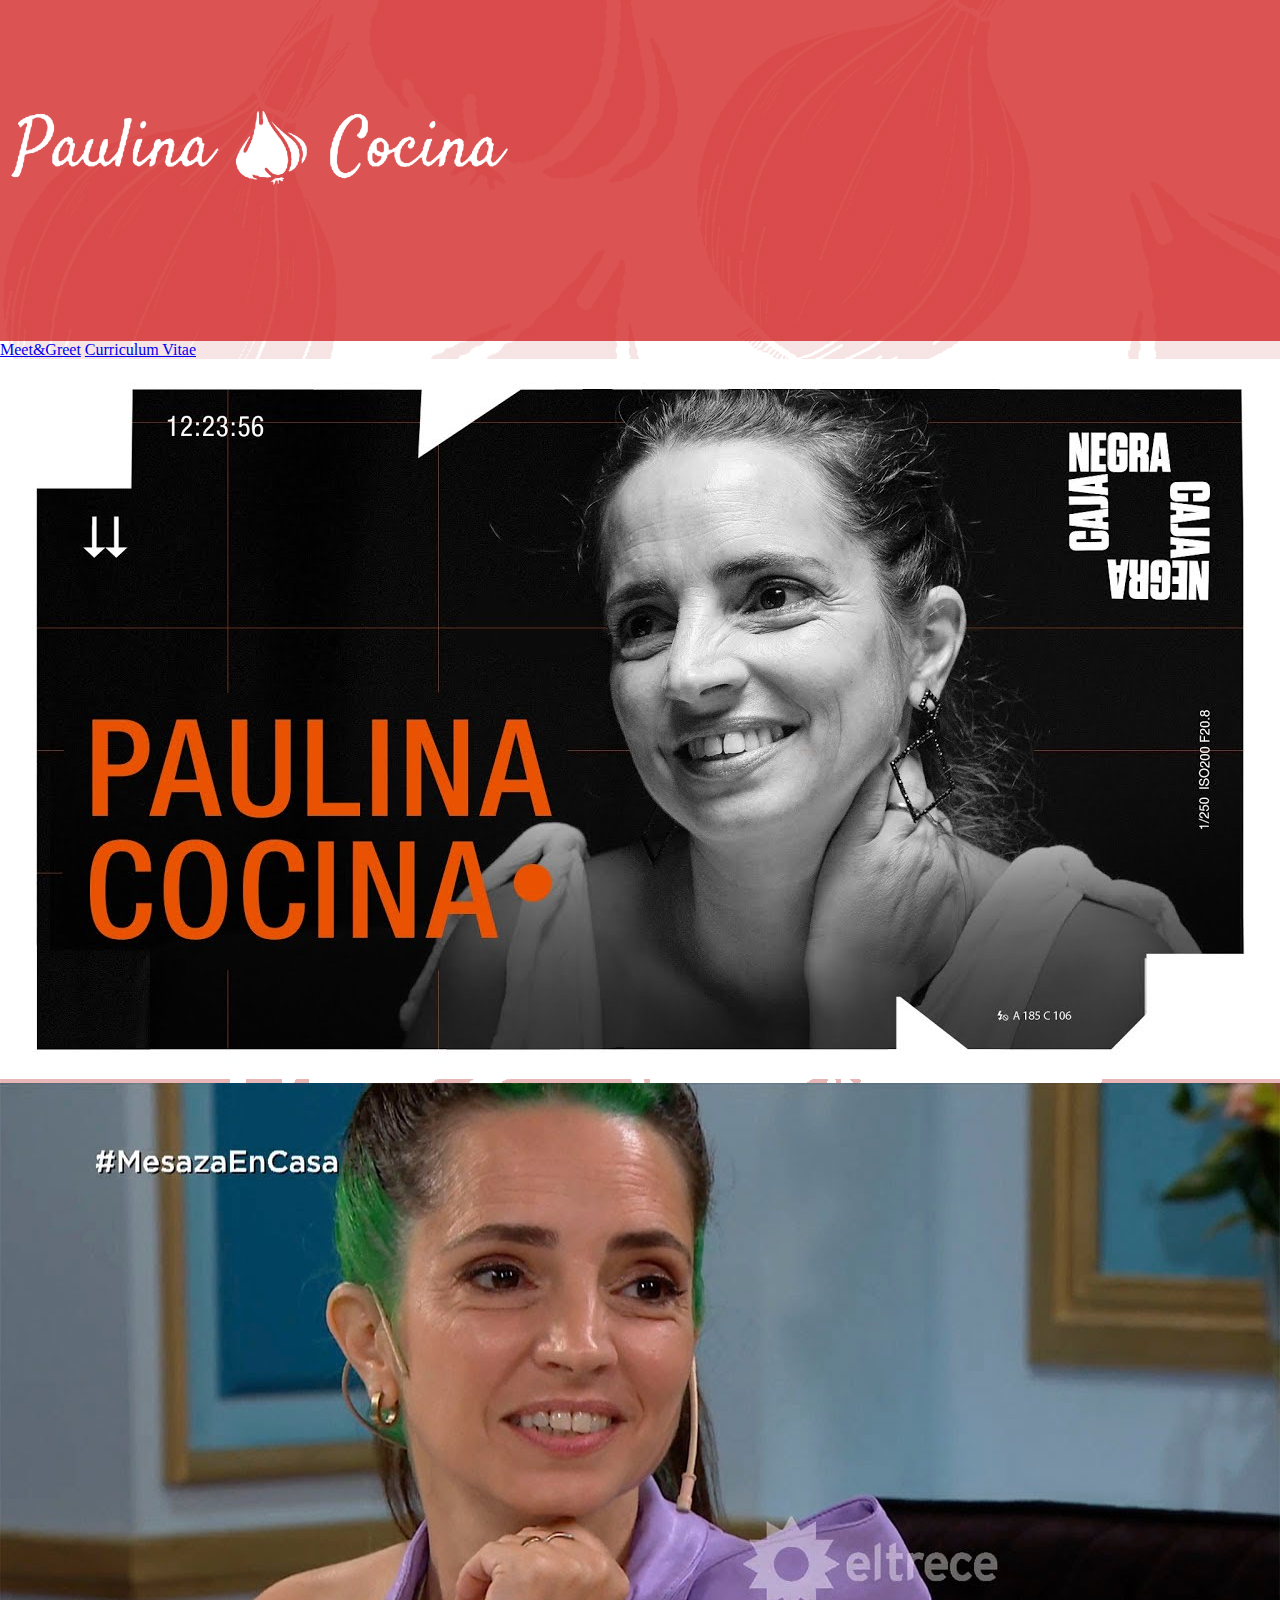
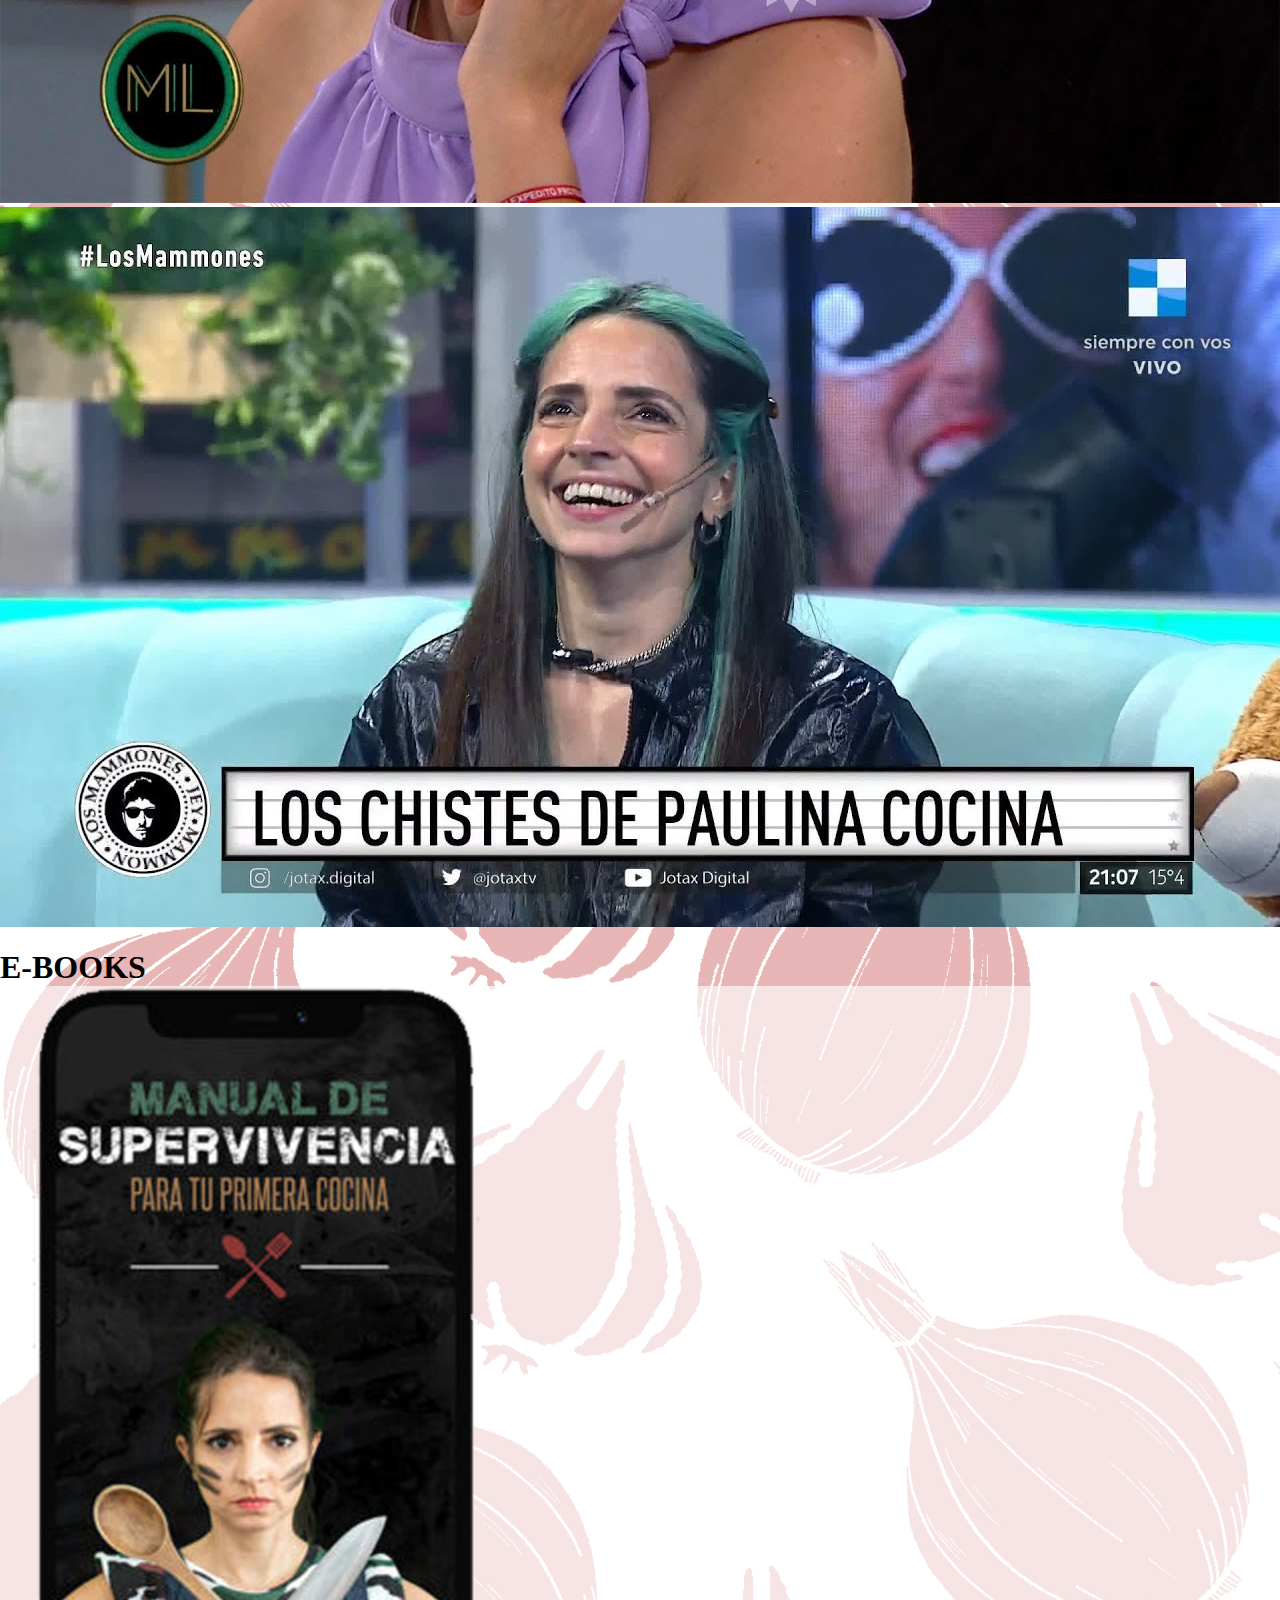
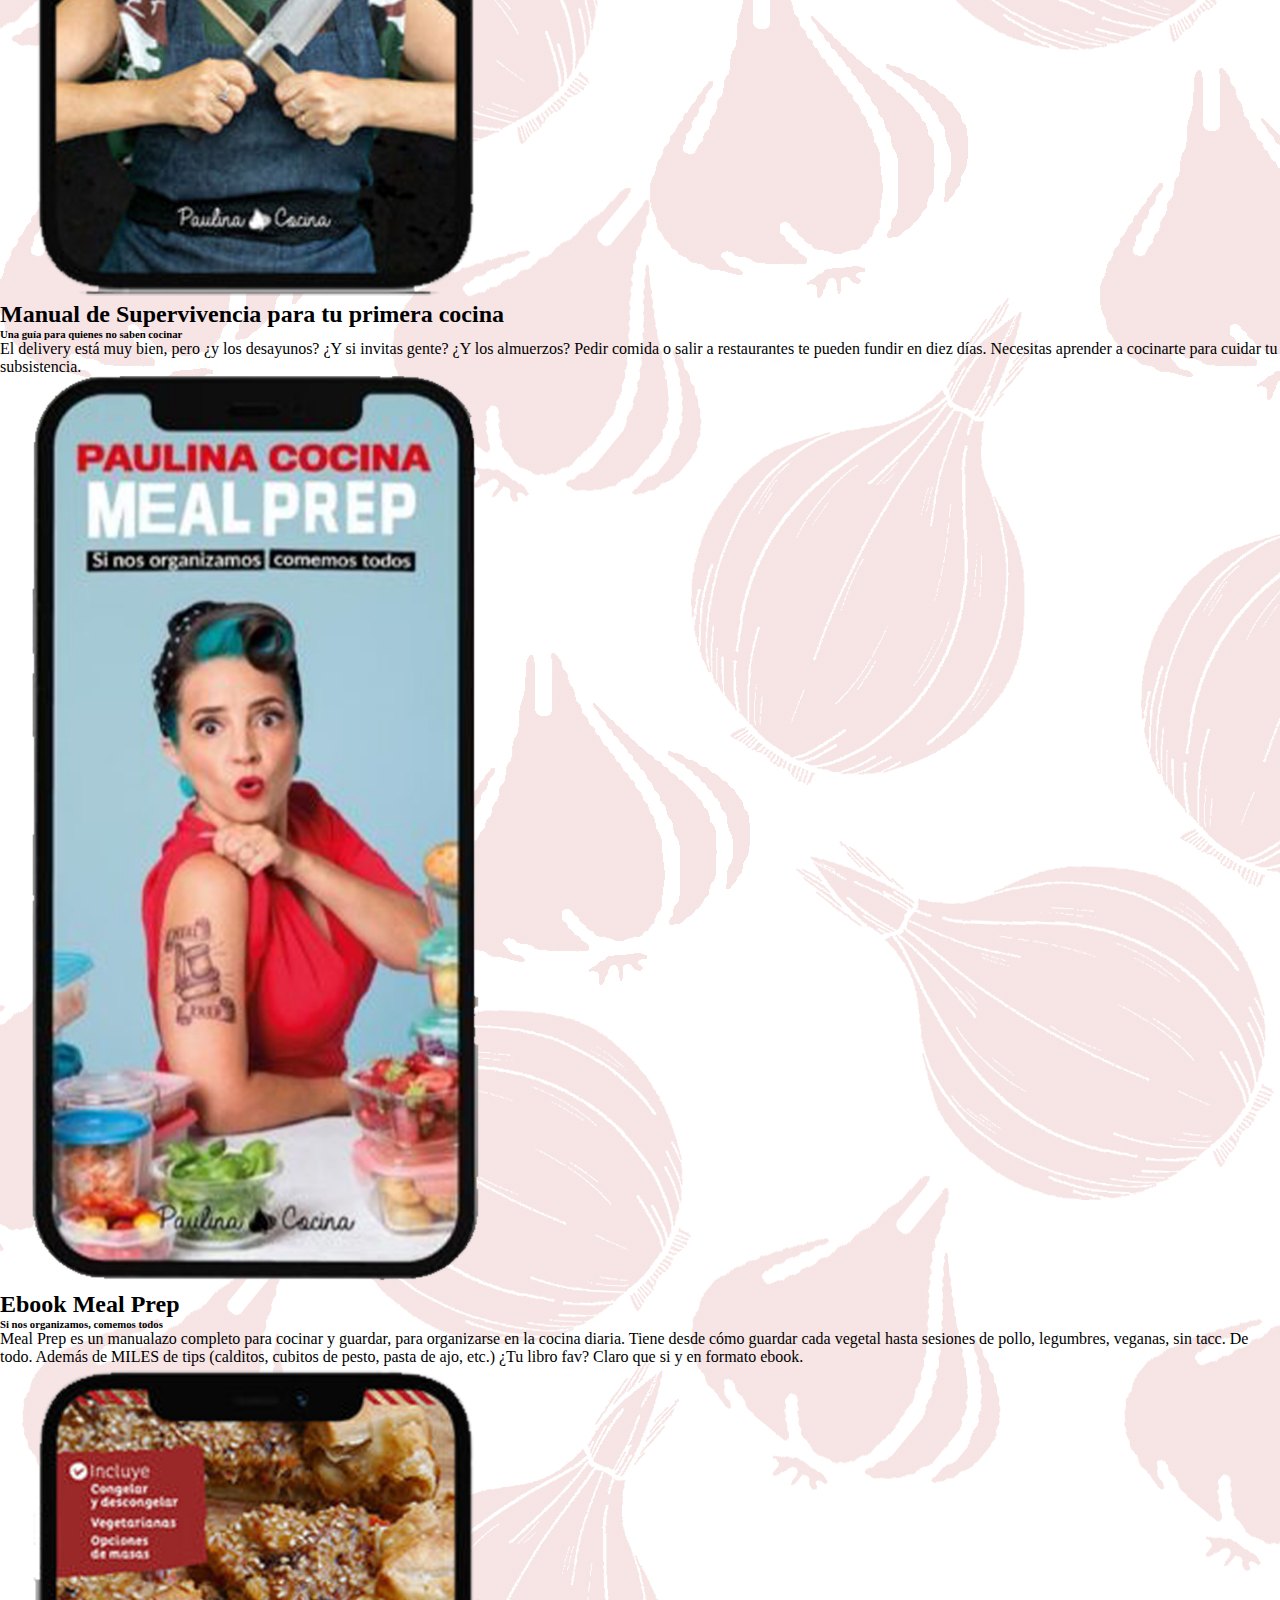
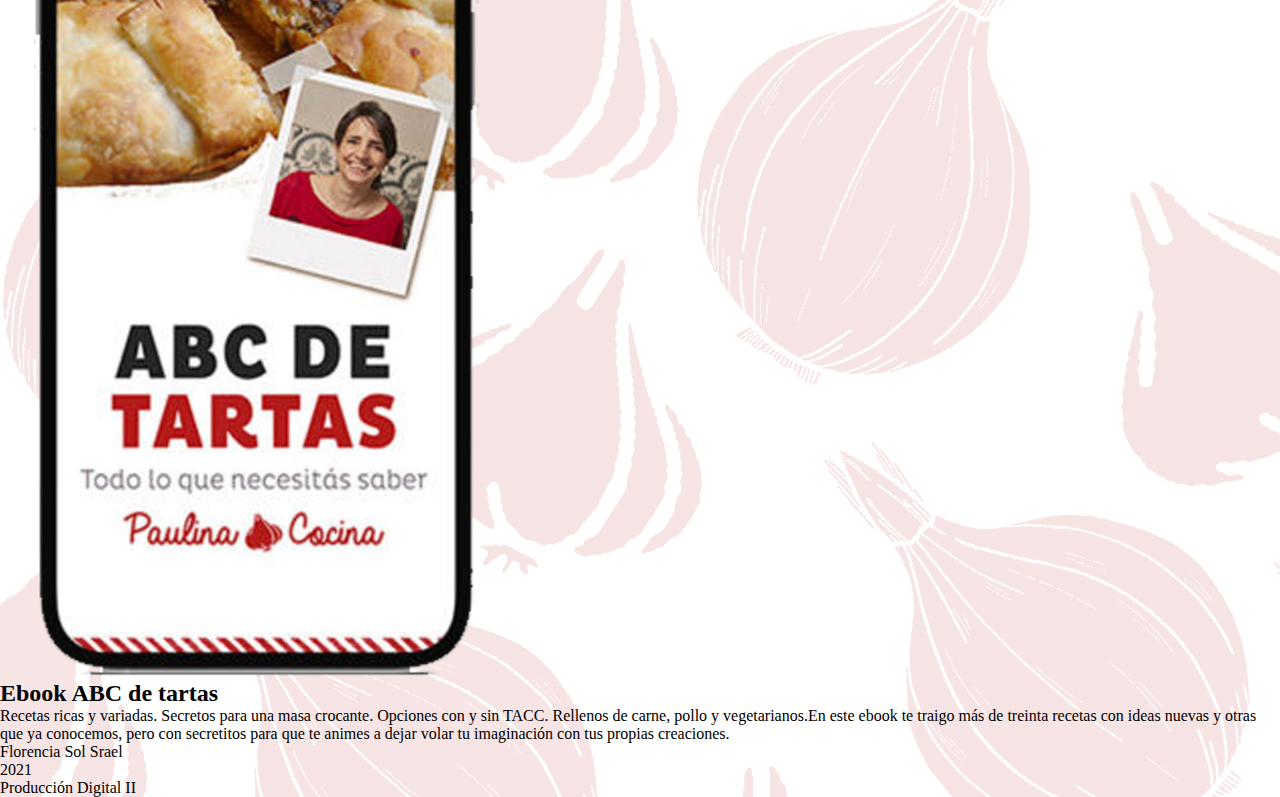
==== index.html @ a5703d45 "Add files via upload" ====
<!DOCTYPE html>
<html lang="en">
<head>
    <meta charset="UTF-8">
    <meta http-equiv="X-UA-Compatible" content="IE=edge">
    <meta name="viewport" content="width=device-width, initial-scale=1.0">
    <link rel="stylesheet" href="style.css">

    <link href="https://cdn.jsdelivr.net/npm/bootstrap@5.1.3/dist/css/bootstrap.min.css" rel="stylesheet" integrity="sha384-1BmE4kWBq78iYhFldvKuhfTAU6auU8tT94WrHftjDbrCEXSU1oBoqyl2QvZ6jIW3" crossorigin="anonymous">

    <title>bootstrap</title>
</head>
<body>
    
    <header class="container-fluid">
        <div class="container">
            <div class="row">
                <div class="col">
                    <div class="imgajo">
                        <img src="LOGO.png" alt="">
                    </div>
                </div>
                <div class="col">
                    <div class="txt">
                        <a href="https://florenciasrael.github.io/MeetAndGreet/index.html"> Meet&Greet</a>
                        <a href="https://florenciasrael.github.io/CVPaulina/">Curriculum Vitae</a>
                    </div>
                </div>
            </div>    
        </div>
    </header>


    <section>
        <div class="carrousell">
            <img src="cajanegra.jpg" alt="">
            <img src="mirtha.jpg" alt="">
            <img src="mamones.jpg" alt="">
            <img src="" alt="">

        </div>
        
        <div class="container-fluid">
                <h1>E-BOOKS</h1>
        </div>


<div class="container">
    <div class="row justify-content-center">

        <div class="col">
            <div class="img">
                <img src="supervivencia.png" alt="">
            </div>
            <div class="txt">
                <h2>Manual de Supervivencia para tu primera cocina</h2>
                <h6>Una guía para quienes no saben cocinar</h6>
                <p>El delivery está muy bien, pero ¿y los desayunos? ¿Y si invitas gente? ¿Y los almuerzos? Pedir comida o salir a restaurantes te pueden fundir en diez días.
                    Necesitas aprender a cocinarte para cuidar tu subsistencia.</p>
            </div>
        </div>

        <div class="col">
            <div class="img">
                <img src="mealprep.png" alt="">
            </div>
            <div class="txt">
                <h2>Ebook Meal Prep</h2>
                <h6>Si nos organizamos, comemos todos</h6>
                <p>Meal Prep es un manualazo completo para cocinar y guardar, para organizarse en la cocina diaria. Tiene desde cómo guardar cada vegetal hasta sesiones de pollo, legumbres, veganas, sin tacc. De todo. Además de MILES de tips (calditos, cubitos de pesto, pasta de ajo, etc.)

                    ¿Tu libro fav? Claro que si y en formato ebook.</p>
            </div>
        </div>

        <div class="col">
            <div class="img">
                <img src="abctartas.png" alt="">
            </div>
            <div class="txt">
                <h2>Ebook ABC de tartas</h2>
                <p>Recetas ricas y variadas. Secretos para una masa crocante. Opciones con y sin TACC. Rellenos de carne, pollo y vegetarianos.En este ebook te traigo más de treinta recetas con ideas nuevas y otras que ya conocemos, pero con secretitos para que te animes a dejar volar tu imaginación con tus propias creaciones.</p>
            </div>
        </div>

    </div>
</div>
        

<div class="barra"></div>
    </section>

<footer class="container">
    <div class="row">
        <p class="col">Florencia Sol Srael</p>
        <p class="col"> 2021 </p>
        <p class="col"> Producción Digital II</p>   
    </div>
</footer>

<script>
    <!-- Código de JavaScript para Slider -->	

        var slideIndex = 1;
        showDivs(slideIndex);

        function plusDivs(n) {
            showDivs(slideIndex += n);
        }

        function showDivs(n) {
            var i;
            // acá define qué elemento entra en el slider
            var x = document.getElementsByClassName("mySlides");
            if (n > x.length) {slideIndex = 1} 
            if (n < 1) {slideIndex = x.length} ;
            for (i = 0; i < x.length; i++) {
                x[i].style.display = "none"; 
            }
            x[slideIndex-1].style.display = "block"; 
        }

        carousel();

        function carousel() {
            var i;
            var x = document.getElementsByClassName("mySlides");
            for (i = 0; i < x.length; i++) {
              x[i].style.display = "none"; 
            }
            slideIndex++;
            if (slideIndex > x.length) {slideIndex = 1} 
            x[slideIndex-1].style.display = "block"; 
            setTimeout(carousel, 2500); // Cambia la imagen cada 2,5 segundos
        }
        </script>	
        <!-- Fin de Código de JavaScript para Slider -->

<script>		
        function myFunction() {
        var x = document.getElementById("barranav");
        if (x.className === " ") {
            x.className += "responsive";
        } else {
         x.className = " ";
        }
    }
</script>
    <script src="js/lightbox-plus-jquery.min.js"></script>

 <!-- Código de JavaScript para Bootstrap -->	
   <script src="https://cdn.jsdelivr.net/npm/bootstrap@5.1.3/dist/js/bootstrap.bundle.min.js" integrity="sha384-ka7Sk0Gln4gmtz2MlQnikT1wXgYsOg+OMhuP+IlRH9sENBO0LRn5q+8nbTov4+1p" crossorigin="anonymous"></script>
</body>
</html>
---- style.css ----
* {
    margin: 0;
    padding: 0;
}

body {
    background-image: url(bordes.jpg)}

header .imgajo {
    width: 100%;
    background-color: rgba(204, 14, 14, 0.712);
    display: flex;
    flex-flow: wrap;

}

.container .row .col{
    background-color: rgba(255, 255, 255, 0.637);
}
.container .row .col img{
    width: 40%;
}
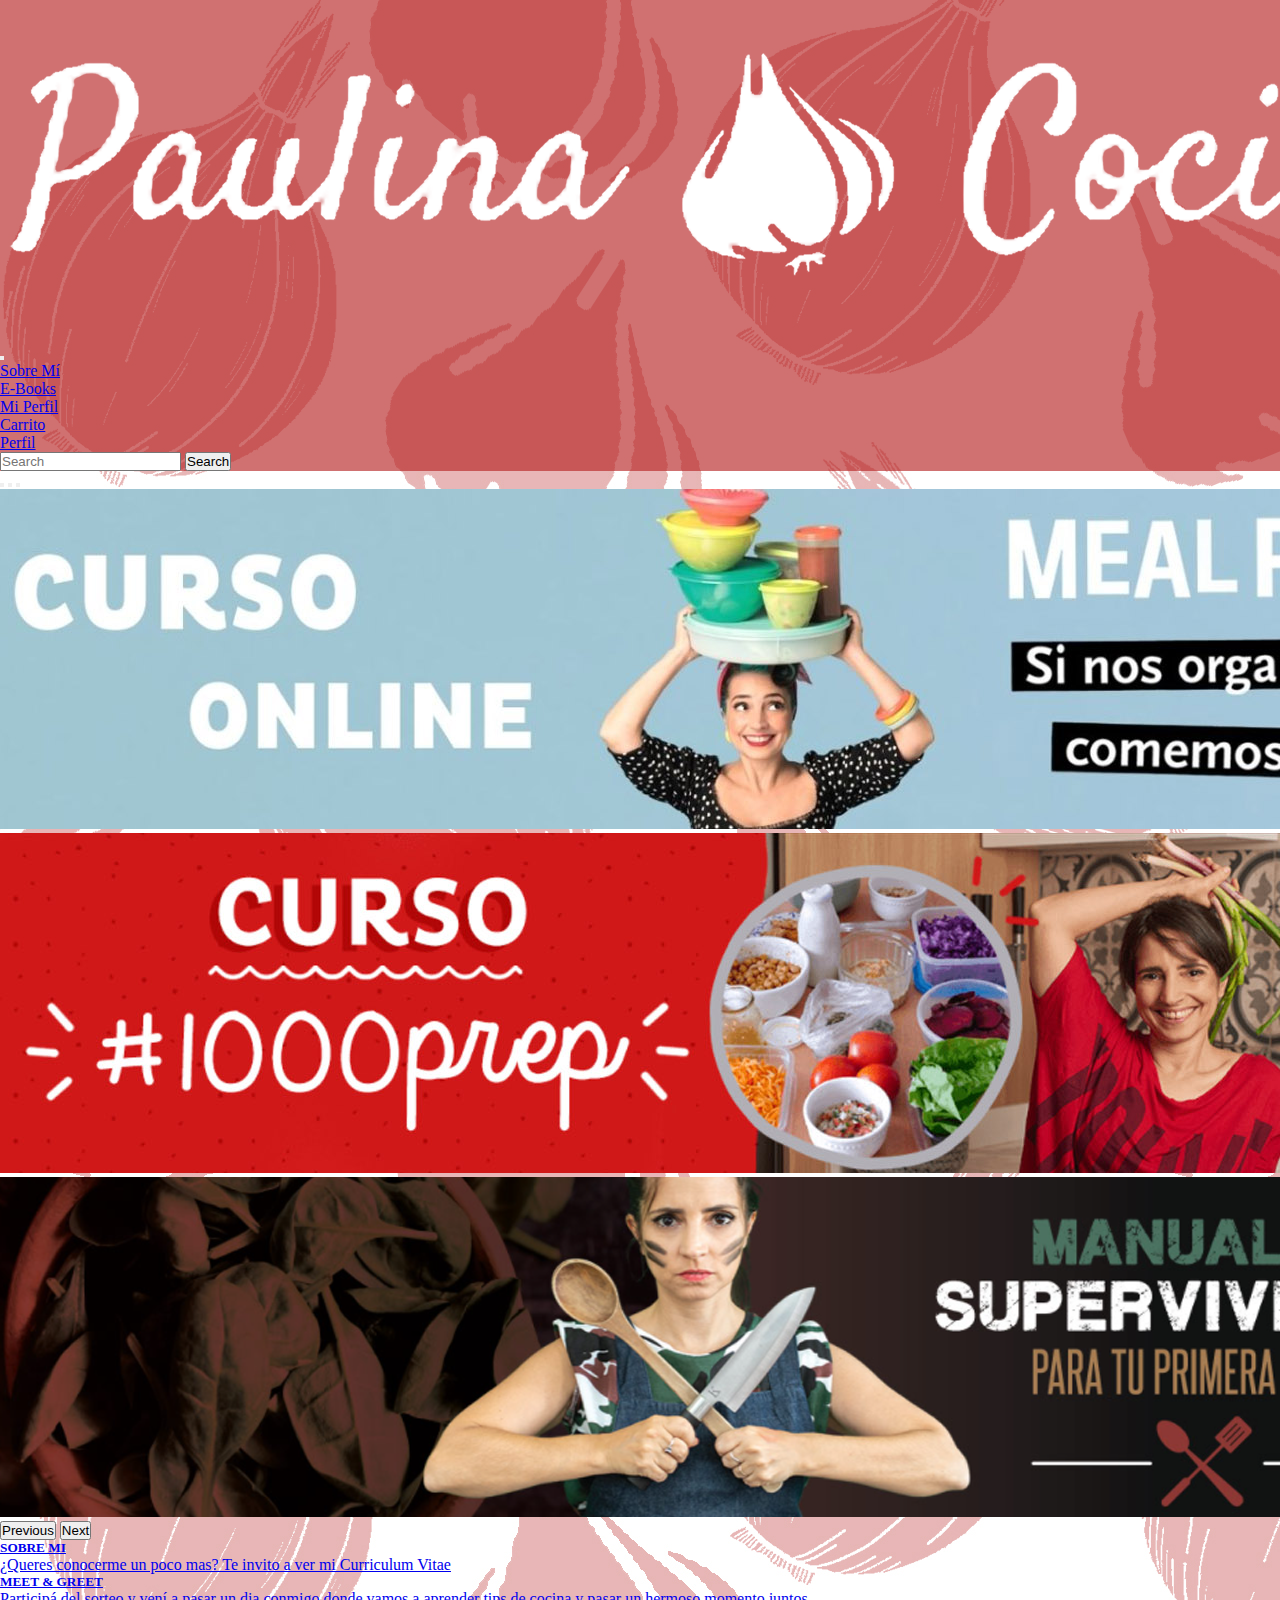
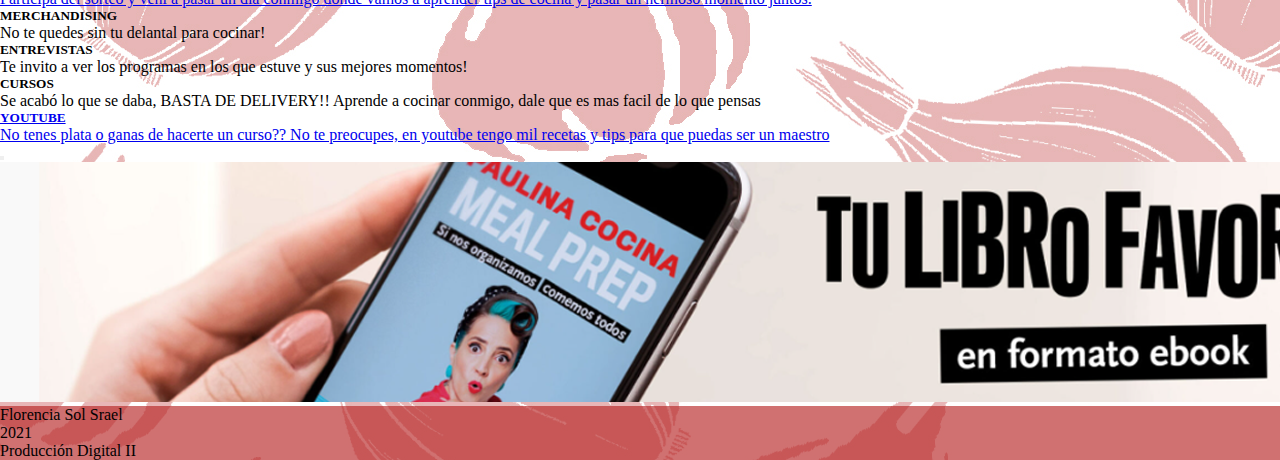
==== commit 3e62f62a: "Add files via upload" ====
--- a/index.html
+++ b/index.html
@@ -12,143 +12,180 @@
 </head>
 <body>
     
-    <header class="container-fluid">
+    <header class=" header container-fluid">
         <div class="container">
             <div class="row">
                 <div class="col">
-                    <div class="imgajo">
-                        <img src="LOGO.png" alt="">
-                    </div>
+                    <nav class="navbar navbar-expand-lg navbar-light ">
+                        <div class="container-fluid">
+                          <a class="navbar-brand" href="#"><img src="LOGO.png" alt=""></a>
+                          <!-- botton hamburger -->
+                          <button class="navbar-toggler" type="button" data-bs-toggle="collapse" data-bs-target="#navbarSupportedContent" aria-controls="navbarSupportedContent" aria-expanded="false" aria-label="Toggle navigation">
+                            <span class="navbar-toggler-icon"></span>
+                          </button>
+
+                          <!-- MENÚ, cambio las palabras y pongo las mias de mis secciones  -->
+                          <div class="collapse navbar-collapse " id="navbarSupportedContent">
+                            <ul class="navbar-nav me-auto mb-2 mb-lg-0 navbar-right">
+                              <li class="nav-item">
+                               <a href="index.html#SobreMi"> <a class="nav-link active" aria-current="page" href="#">Sobre Mí</a></a>
+                              </li>
+                              <li class="nav-item">
+                                <a class="nav-link" href="#">E-Books</a>
+                              </li>
+                              <li class="nav-item dropdown">
+                                <a class="nav-link dropdown-toggle" href="#" id="navbarDropdown" role="button" data-bs-toggle="dropdown" aria-expanded="false">
+                                  Mi Perfil
+                                </a>
+                                <ul class="dropdown-menu" aria-labelledby="navbarDropdown">
+                                  <li><a class="dropdown-item" href="#">Carrito</a></li>
+                                  <li><a class="dropdown-item" href="#">Perfil</a></li>
+                                </ul>
+                              </li>
+                              
+                            </ul>
+                            </div>
+                    
+                            <form class="d-flex">
+                              <input class="form-control me-2" type="search" placeholder="Search" aria-label="Search">
+                              <button class="btn btn-outline-success" type="submit">Search</button>
+                            </form>
+                          </div>
+                        </div>
+                      </nav>
                 </div>
-                <div class="col">
-                    <div class="txt">
-                        <a href="https://florenciasrael.github.io/MeetAndGreet/index.html"> Meet&Greet</a>
-                        <a href="https://florenciasrael.github.io/CVPaulina/">Curriculum Vitae</a>
-                    </div>
-                </div>
+                
             </div>    
         </div>
     </header>
 
 
     <section>
-        <div class="carrousell">
-            <img src="cajanegra.jpg" alt="">
-            <img src="mirtha.jpg" alt="">
-            <img src="mamones.jpg" alt="">
-            <img src="" alt="">
+        <div class="slider container-fluid">
 
+                <div id="carouselExampleIndicators" class="carousel slide" data-bs-ride="carousel">
+                    <!--indicadores tiene q haber concordancia, no puedo tener 4 items y 2 indicadores. con el data-bs-slide-to le indico q foto sigue despues de esa img-->
+                    <div class="carousel-indicators">
+                      <button type="button" data-bs-target="#carouselExampleIndicators" data-bs-slide-to="0" class="active" aria-current="true" aria-label="Slide 1"></button>
+                      <button type="button" data-bs-target="#carouselExampleIndicators" data-bs-slide-to="1" aria-label="Slide 2"></button>
+                      <button type="button" data-bs-target="#carouselExampleIndicators" data-bs-slide-to="2" aria-label="Slide 3"></button>
+                    </div>
+                    <!--contenido del slider img, si elijo el slider con texto abajo de la img tengo el espaciode los textos-->
+                    <div class="carousel-inner">
+
+                      <div class="carousel-item active">
+                        <a href="https://almacen.paulinacocina.net/producto/curso-1000prep-el-arte-de-cocinar-y-guardar/?v=5b61a1b298a0"><img src="slider1.jpg" class="d-block w-100" alt="..."></a>
+                      </div>
+                      <div class="carousel-item">
+                        <a href="https://almacen.paulinacocina.net/producto/curso-1000prep-el-arte-de-cocinar-y-guardar/?v=5b61a1b298a0"><img src="slider2.jpg" class="d-block w-100" alt="..."></a>
+                      </div>
+                      <div class="carousel-item">
+                        <a href="https://almacen.paulinacocina.net/producto/ebook-manual-de-supervivencia/"><img src="slider3.png" class="d-block w-100" alt="..."></a>
+                      </div>
+                    </div>
+                    <!-- CONTROLES < y > -->
+                    <button class="carousel-control-prev" type="button" data-bs-target="#carouselExampleIndicators" data-bs-slide="prev">
+                      <span class="carousel-control-prev-icon" aria-hidden="true"></span>
+                      <span class="visually-hidden">Previous</span>
+                    </button>
+                    <button class="carousel-control-next" type="button" data-bs-target="#carouselExampleIndicators" data-bs-slide="next">
+                      <span class="carousel-control-next-icon" aria-hidden="true"></span>
+                      <span class="visually-hidden">Next</span>
+                    </button>
+                  </div>
+            </div>
         </div>
         
-        <div class="container-fluid">
-                <h1>E-BOOKS</h1>
+        <div class=" sections container-fluid" id="SobreMi">
+          <div class="row row-cols-1 row-cols-md-3 g-4">
+            <div class="col">
+              <a href="https://florenciasrael.github.io/CVPaulina/">
+                <div class="card h-100">
+                <div class="card-body">
+                  <h5 class="card-title">SOBRE MI</h5>
+                  <p class="card-text">¿Queres conocerme un poco mas? Te invito a ver mi Curriculum Vitae</p>
+                </div>
+              </div></a>
+            </div>
+            <div class="col">
+              <a href="https://florenciasrael.github.io/MeetAndGreet/index.html"><div class="card h-100">
+                <div class="card-body">
+                  <h5 class="card-title">MEET & GREET</h5>
+                  <p class="card-text">Participá del sorteo y vení a pasar un dia conmigo donde vamos a aprender tips de cocina y pasar un hermoso momento juntos.</p>
+                </div>
+              </div>
+            </div></a>
+            <div class="col">
+              <div class="card h-100">
+                <div class="card-body">
+                  <h5 class="card-title">MERCHANDISING</h5>
+                  <p class="card-text">No te quedes sin tu delantal para cocinar!</p>
+                </div>
+              </div>
+            </div>
+            <div class="col">
+              <div class="card h-100">
+                <div class="card-body">
+                  <h5 class="card-title">ENTREVISTAS</h5>
+                  <p class="card-text">Te invito a ver los programas en los que estuve y sus mejores momentos!</p>
+                </div>
+              </div>
+            </div>
+            <div class="col">
+              <div class="card h-100">
+                <div class="card-body">
+                  <h5 class="card-title">CURSOS</h5>
+                  <p class="card-text"> Se acabó lo que se daba, BASTA DE DELIVERY!! Aprende a cocinar conmigo, dale que es mas facil de lo que pensas</p>
+                </div>
+              </div>
+            </div>
+            <div class="col">
+              <a href="https://www.youtube.com/c/PaulinaCocinaNetBlog"><div class="card h-100">
+                <div class="card-body">
+                  <h5 class="card-title">YOUTUBE</h5>
+                  <p class="card-text">No tenes plata o ganas de hacerte un curso?? No te preocupes, en youtube tengo mil recetas y tips para que puedas ser un maestro</p>
+                </div>
+              </div>
+            </div></a>
+          </div>   
+        </div>
+
+        <div class="ebook container">
+
+            <div id="carouselExampleIndicators" class="carousel slide" data-bs-ride="carousel">
+                <!--indicadores tiene q haber concordancia, no puedo tener 4 items y 2 indicadores. con el data-bs-slide-to le indico q foto sigue despues de esa img-->
+                <div class="carousel-indicators">
+                  <button type="button" data-bs-target="#carouselExampleIndicators" data-bs-slide-to="0" class="active" aria-current="true" aria-label="Slide 1"></button>
+                  
+                </div>
+                <!--contenido del slider img, si elijo el slider con texto abajo de la img tengo el espaciode los textos-->
+                <div class="carousel-inner">
+
+                  <div class="carousel-item active">
+                    <a href=""><img src="ebookk.png" class="d-block w-100" alt="..."></a>
+                  </div>
+                
+                </div>
+            </div>
+
+    </div>
         </div>
 
 
-<div class="container">
-    <div class="row justify-content-center">
 
-        <div class="col">
-            <div class="img">
-                <img src="supervivencia.png" alt="">
-            </div>
-            <div class="txt">
-                <h2>Manual de Supervivencia para tu primera cocina</h2>
-                <h6>Una guía para quienes no saben cocinar</h6>
-                <p>El delivery está muy bien, pero ¿y los desayunos? ¿Y si invitas gente? ¿Y los almuerzos? Pedir comida o salir a restaurantes te pueden fundir en diez días.
-                    Necesitas aprender a cocinarte para cuidar tu subsistencia.</p>
-            </div>
-        </div>
-
-        <div class="col">
-            <div class="img">
-                <img src="mealprep.png" alt="">
-            </div>
-            <div class="txt">
-                <h2>Ebook Meal Prep</h2>
-                <h6>Si nos organizamos, comemos todos</h6>
-                <p>Meal Prep es un manualazo completo para cocinar y guardar, para organizarse en la cocina diaria. Tiene desde cómo guardar cada vegetal hasta sesiones de pollo, legumbres, veganas, sin tacc. De todo. Además de MILES de tips (calditos, cubitos de pesto, pasta de ajo, etc.)
-
-                    ¿Tu libro fav? Claro que si y en formato ebook.</p>
-            </div>
-        </div>
-
-        <div class="col">
-            <div class="img">
-                <img src="abctartas.png" alt="">
-            </div>
-            <div class="txt">
-                <h2>Ebook ABC de tartas</h2>
-                <p>Recetas ricas y variadas. Secretos para una masa crocante. Opciones con y sin TACC. Rellenos de carne, pollo y vegetarianos.En este ebook te traigo más de treinta recetas con ideas nuevas y otras que ya conocemos, pero con secretitos para que te animes a dejar volar tu imaginación con tus propias creaciones.</p>
-            </div>
-        </div>
-
-    </div>
-</div>
-        
-
-<div class="barra"></div>
     </section>
 
-<footer class="container">
+<footer class="container-fluid">
+  <div class="footer container">
     <div class="row">
         <p class="col">Florencia Sol Srael</p>
         <p class="col"> 2021 </p>
         <p class="col"> Producción Digital II</p>   
     </div>
+  </div>
 </footer>
 
-<script>
-    <!-- Código de JavaScript para Slider -->	
-
-        var slideIndex = 1;
-        showDivs(slideIndex);
-
-        function plusDivs(n) {
-            showDivs(slideIndex += n);
-        }
-
-        function showDivs(n) {
-            var i;
-            // acá define qué elemento entra en el slider
-            var x = document.getElementsByClassName("mySlides");
-            if (n > x.length) {slideIndex = 1} 
-            if (n < 1) {slideIndex = x.length} ;
-            for (i = 0; i < x.length; i++) {
-                x[i].style.display = "none"; 
-            }
-            x[slideIndex-1].style.display = "block"; 
-        }
-
-        carousel();
-
-        function carousel() {
-            var i;
-            var x = document.getElementsByClassName("mySlides");
-            for (i = 0; i < x.length; i++) {
-              x[i].style.display = "none"; 
-            }
-            slideIndex++;
-            if (slideIndex > x.length) {slideIndex = 1} 
-            x[slideIndex-1].style.display = "block"; 
-            setTimeout(carousel, 2500); // Cambia la imagen cada 2,5 segundos
-        }
-        </script>	
-        <!-- Fin de Código de JavaScript para Slider -->
-
-<script>		
-        function myFunction() {
-        var x = document.getElementById("barranav");
-        if (x.className === " ") {
-            x.className += "responsive";
-        } else {
-         x.className = " ";
-        }
-    }
-</script>
-    <script src="js/lightbox-plus-jquery.min.js"></script>
-
- <!-- Código de JavaScript para Bootstrap -->	
+<!-- Código de JavaScript para Bootstrap -->	
    <script src="https://cdn.jsdelivr.net/npm/bootstrap@5.1.3/dist/js/bootstrap.bundle.min.js" integrity="sha384-ka7Sk0Gln4gmtz2MlQnikT1wXgYsOg+OMhuP+IlRH9sENBO0LRn5q+8nbTov4+1p" crossorigin="anonymous"></script>
 </body>
 </html>--- a/style.css
+++ b/style.css
@@ -4,20 +4,22 @@
 }
 
 body {
-    background-image: url(bordes.jpg)}
-
-header .imgajo {
+    background-image: url(bordes.jpg)
+}
+header {
+    background-color: rgba(182, 34, 34, 0.644);
     width: 100%;
-    background-color: rgba(204, 14, 14, 0.712);
-    display: flex;
-    flex-flow: wrap;
-
 }
 
-.container .row .col{
+
+.container .row .col-4{
     background-color: rgba(255, 255, 255, 0.637);
 }
-.container .row .col img{
+
+.container .row .col-4 .img-fluid {
     width: 40%;
 }
 
+footer {
+    background-color: rgba(182, 34, 34, 0.644);
+}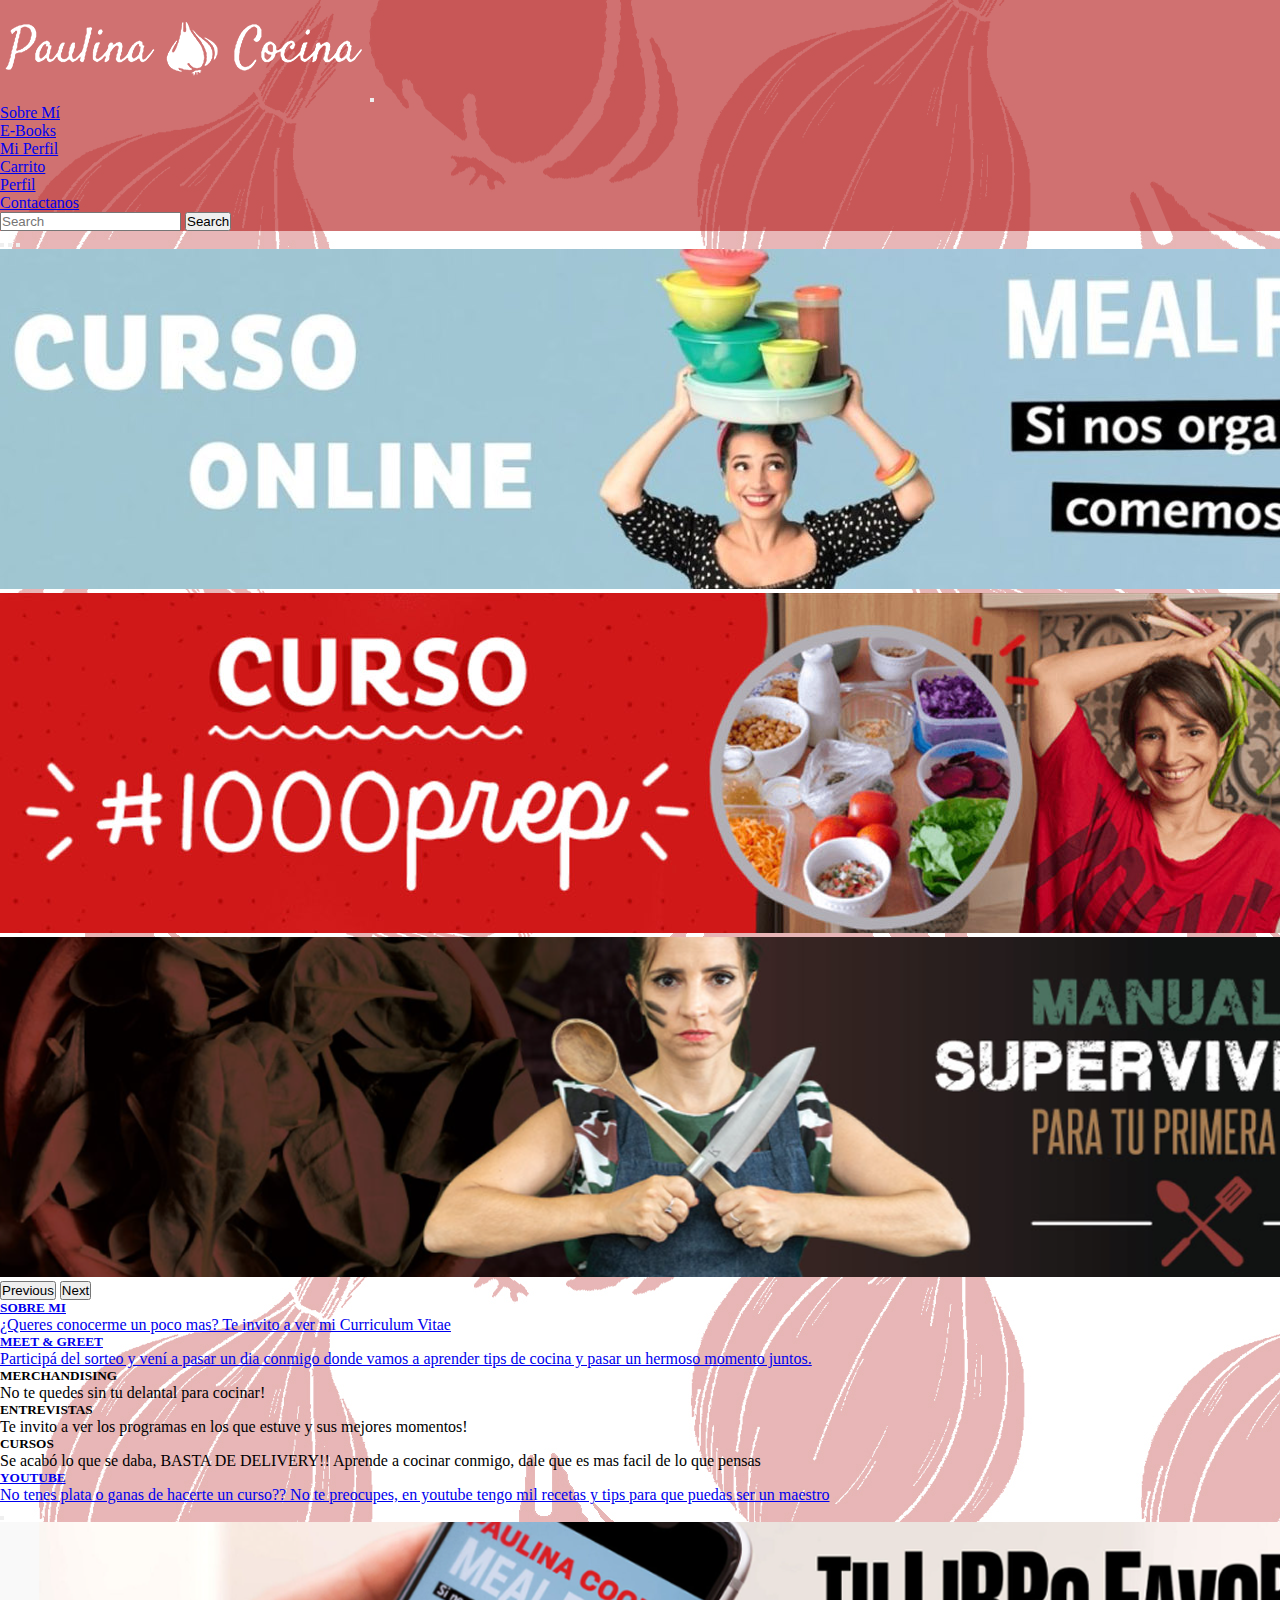
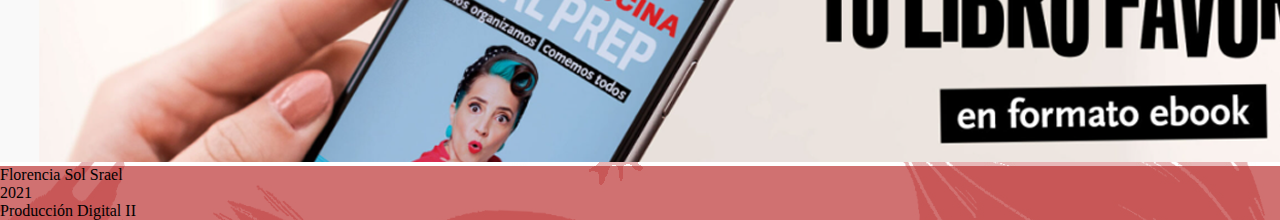
==== commit dd01ee06: "Add files via upload" ====
--- a/index.html
+++ b/index.html
@@ -41,6 +41,9 @@
                                   <li><a class="dropdown-item" href="#">Carrito</a></li>
                                   <li><a class="dropdown-item" href="#">Perfil</a></li>
                                 </ul>
+                                <li class="nav-item">
+                                  <a class="nav-link" href="#">Contactanos</a>
+                                </li>
                               </li>
                               
                             </ul>
@@ -97,6 +100,7 @@
         </div>
         
         <div class=" sections container-fluid" id="SobreMi">
+          <div class="container">
           <div class="row row-cols-1 row-cols-md-3 g-4">
             <div class="col">
               <a href="https://florenciasrael.github.io/CVPaulina/">
@@ -147,7 +151,8 @@
                 </div>
               </div>
             </div></a>
-          </div>   
+          </div> 
+        </div>  
         </div>
 
         <div class="ebook container">
--- a/style.css
+++ b/style.css
@@ -12,14 +12,6 @@
 }
 
 
-.container .row .col-4{
-    background-color: rgba(255, 255, 255, 0.637);
-}
-
-.container .row .col-4 .img-fluid {
-    width: 40%;
-}
-
 footer {
     background-color: rgba(182, 34, 34, 0.644);
 }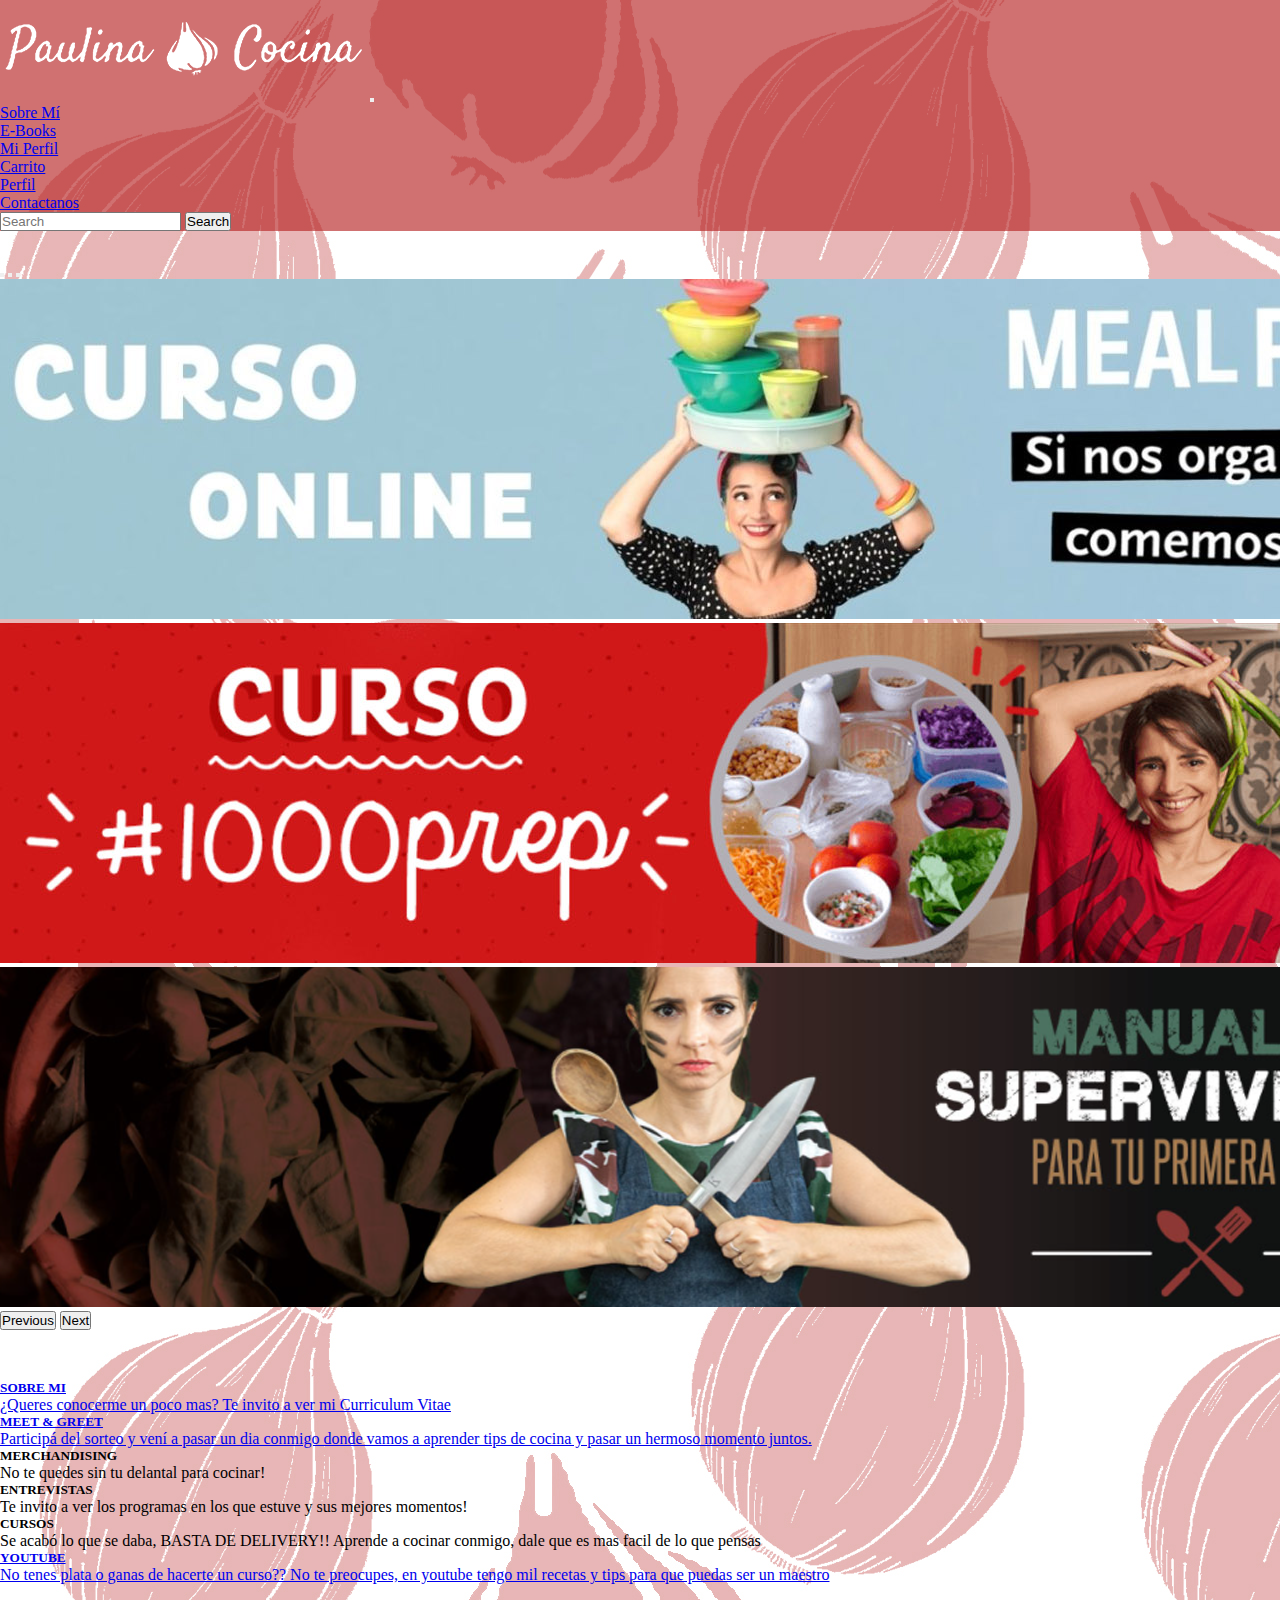
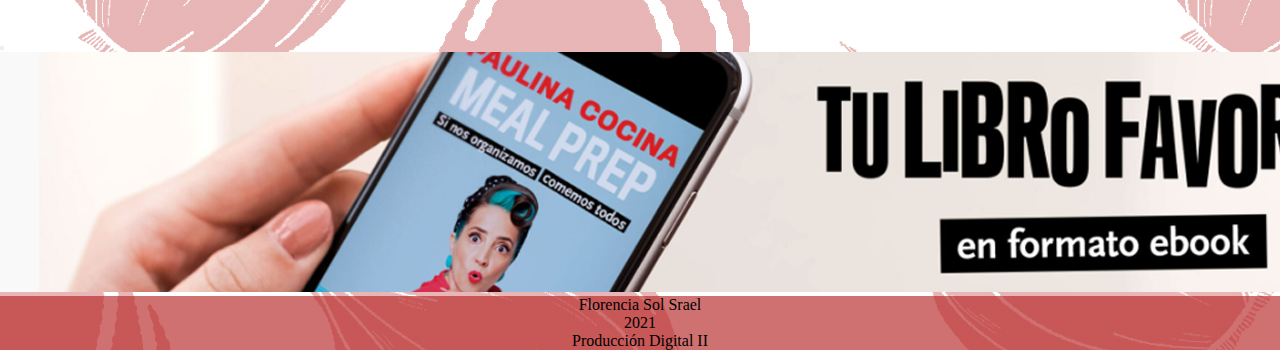
==== commit 4c5b5f6c: "Add files via upload" ====
--- a/index.html
+++ b/index.html
@@ -64,7 +64,7 @@
 
 
     <section>
-        <div class="slider container-fluid">
+        <div class="slider-container-fluid">
 
                 <div id="carouselExampleIndicators" class="carousel slide" data-bs-ride="carousel">
                     <!--indicadores tiene q haber concordancia, no puedo tener 4 items y 2 indicadores. con el data-bs-slide-to le indico q foto sigue despues de esa img-->
@@ -99,10 +99,10 @@
             </div>
         </div>
         
-        <div class=" sections container-fluid" id="SobreMi">
+        <div class="sections-container-fluid" id="SobreMi">
           <div class="container">
           <div class="row row-cols-1 row-cols-md-3 g-4">
-            <div class="col">
+            <div class="col-b1">
               <a href="https://florenciasrael.github.io/CVPaulina/">
                 <div class="card h-100">
                 <div class="card-body">
@@ -111,7 +111,7 @@
                 </div>
               </div></a>
             </div>
-            <div class="col">
+            <div class="col-b2">
               <a href="https://florenciasrael.github.io/MeetAndGreet/index.html"><div class="card h-100">
                 <div class="card-body">
                   <h5 class="card-title">MEET & GREET</h5>
@@ -119,7 +119,7 @@
                 </div>
               </div>
             </div></a>
-            <div class="col">
+            <div class="col-b3">
               <div class="card h-100">
                 <div class="card-body">
                   <h5 class="card-title">MERCHANDISING</h5>
@@ -127,7 +127,7 @@
                 </div>
               </div>
             </div>
-            <div class="col">
+            <div class="col-b4">
               <div class="card h-100">
                 <div class="card-body">
                   <h5 class="card-title">ENTREVISTAS</h5>
@@ -135,7 +135,7 @@
                 </div>
               </div>
             </div>
-            <div class="col">
+            <div class="col-b5">
               <div class="card h-100">
                 <div class="card-body">
                   <h5 class="card-title">CURSOS</h5>
@@ -143,7 +143,7 @@
                 </div>
               </div>
             </div>
-            <div class="col">
+            <div class="col-b6">
               <a href="https://www.youtube.com/c/PaulinaCocinaNetBlog"><div class="card h-100">
                 <div class="card-body">
                   <h5 class="card-title">YOUTUBE</h5>
--- a/style.css
+++ b/style.css
@@ -4,14 +4,26 @@
 }
 
 body {
-    background-image: url(bordes.jpg)
+    background-image: url(bordes.jpg);
 }
 header {
     background-color: rgba(182, 34, 34, 0.644);
     width: 100%;
+    margin-bottom: 30px;
 }
 
+.slider-container-fluid {
+    margin-bottom: 50px;
+}
+.sections-container-fluid {
+    margin-bottom: 50px;
+}
+.sections-container-fluid :hover{
+    background-color: rgba(196, 19, 19, 0.404);
+    color: white;
+}
 
 footer {
     background-color: rgba(182, 34, 34, 0.644);
-}+    text-align: center;
+}
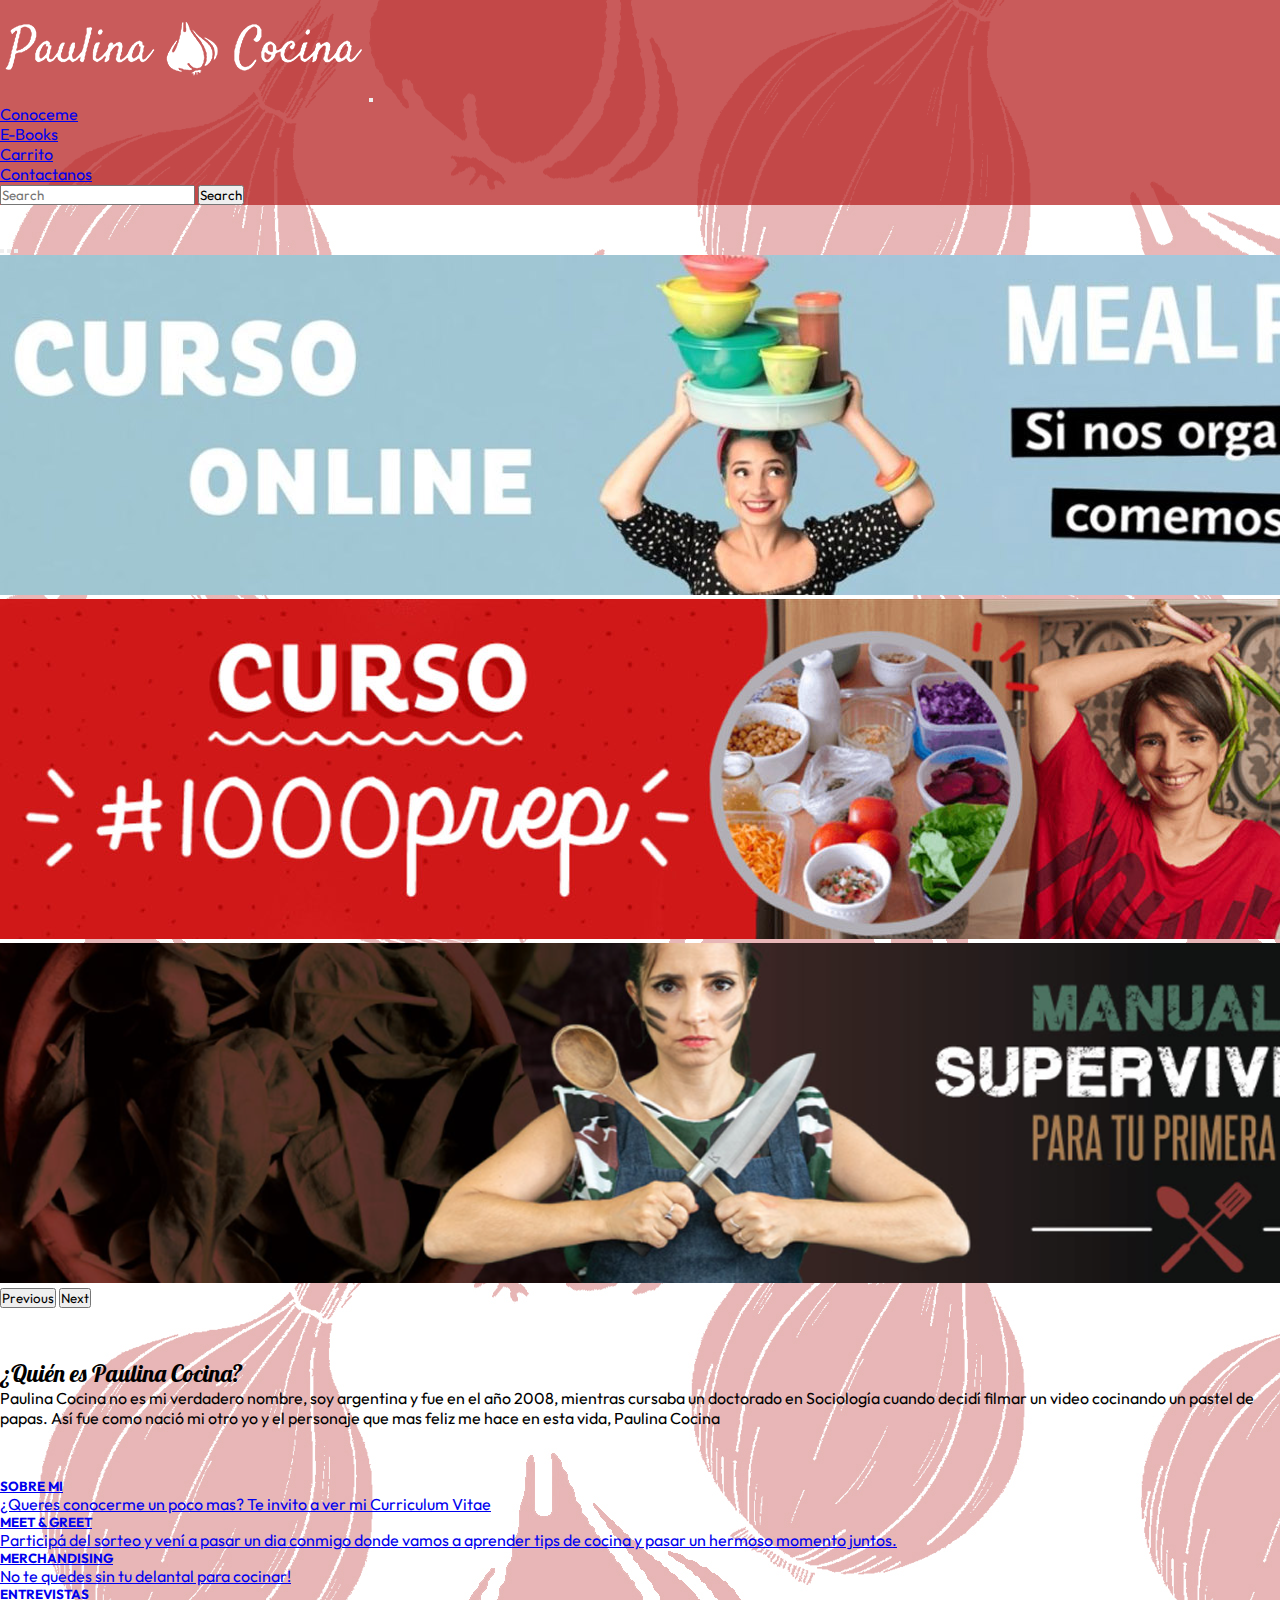
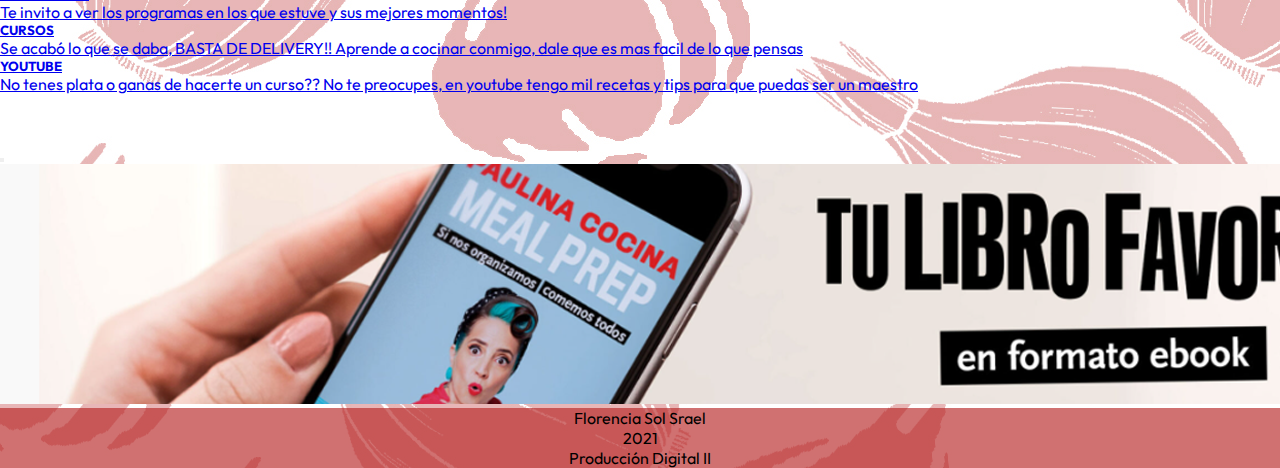
==== commit 078632ef: "Add files via upload" ====
--- a/index.html
+++ b/index.html
@@ -5,10 +5,14 @@
     <meta http-equiv="X-UA-Compatible" content="IE=edge">
     <meta name="viewport" content="width=device-width, initial-scale=1.0">
     <link rel="stylesheet" href="style.css">
+    <link rel="preconnect" href="https://fonts.googleapis.com">
+<link rel="preconnect" href="https://fonts.gstatic.com" crossorigin>
+<link href="https://fonts.googleapis.com/css2?family=Outfit:wght@350&display=swap" rel="stylesheet">
+<link href="https://fonts.googleapis.com/css2?family=Lobster&display=swap" rel="stylesheet">
 
     <link href="https://cdn.jsdelivr.net/npm/bootstrap@5.1.3/dist/css/bootstrap.min.css" rel="stylesheet" integrity="sha384-1BmE4kWBq78iYhFldvKuhfTAU6auU8tT94WrHftjDbrCEXSU1oBoqyl2QvZ6jIW3" crossorigin="anonymous">
 
-    <title>bootstrap</title>
+    <title>Home</title>
 </head>
 <body>
     
@@ -18,7 +22,7 @@
                 <div class="col">
                     <nav class="navbar navbar-expand-lg navbar-light ">
                         <div class="container-fluid">
-                          <a class="navbar-brand" href="#"><img src="LOGO.png" alt=""></a>
+                          <a href="https://florenciasrael.github.io/bootstrap/index.html" class="navbar-brand" href="#"><img src="LOGO.png" class="logoheader"></a>
                           <!-- botton hamburger -->
                           <button class="navbar-toggler" type="button" data-bs-toggle="collapse" data-bs-target="#navbarSupportedContent" aria-controls="navbarSupportedContent" aria-expanded="false" aria-label="Toggle navigation">
                             <span class="navbar-toggler-icon"></span>
@@ -28,22 +32,17 @@
                           <div class="collapse navbar-collapse " id="navbarSupportedContent">
                             <ul class="navbar-nav me-auto mb-2 mb-lg-0 navbar-right">
                               <li class="nav-item">
-                               <a href="index.html#SobreMi"> <a class="nav-link active" aria-current="page" href="#">Sobre Mí</a></a>
-                              </li>
-                              <li class="nav-item">
-                                <a class="nav-link" href="#">E-Books</a>
-                              </li>
-                              <li class="nav-item dropdown">
-                                <a class="nav-link dropdown-toggle" href="#" id="navbarDropdown" role="button" data-bs-toggle="dropdown" aria-expanded="false">
-                                  Mi Perfil
-                                </a>
-                                <ul class="dropdown-menu" aria-labelledby="navbarDropdown">
-                                  <li><a class="dropdown-item" href="#">Carrito</a></li>
-                                  <li><a class="dropdown-item" href="#">Perfil</a></li>
-                                </ul>
-                                <li class="nav-item">
-                                  <a class="nav-link" href="#">Contactanos</a>
-                                </li>
+                               <a href="index.html#SobreMi"> <a class="nav-link active" aria-current="page" href="#SobreMi">Conoceme</a></a>
+                              </li>
+                              <li class="nav-item">
+                                <a class="nav-link" href="#E-Book">E-Books</a>
+                              </li>
+                              <li class="nav-item">
+                                <a href="carrito.html" class="nav-link" href="#">Carrito</a>
+                              </li>
+                              <li class="nav-item">
+                                <a href="contactanos.html" class="nav-link" href="#">Contactanos</a>
+                              </li>
                               </li>
                               
                             </ul>
@@ -98,8 +97,26 @@
                   </div>
             </div>
         </div>
-        
-        <div class="sections-container-fluid" id="SobreMi">
+
+      <div class="coment">
+        </div><div class="container card" id="SobreMi">
+          <div class="card-header" style="font-family: 'Lobster', cursive; font-size: 150%;">
+            ¿Quién es Paulina Cocina?
+          </div>
+          <div class="card-body">
+            <blockquote class="blockquote mb-0">
+              <p>Paulina Cocina no es mi verdadero nombre, soy argentina y fue en el año 2008, mientras cursaba un doctorado en Sociología cuando decidí filmar un video cocinando un pastel de papas. Así fue como nació mi otro yo y el personaje que mas feliz me hace en esta vida, Paulina Cocina</p>
+            </blockquote>
+          </div>
+        </div>
+      </div>
+
+
+
+
+
+
+        <div class="sections-container-fluid">
           <div class="container">
           <div class="row row-cols-1 row-cols-md-3 g-4">
             <div class="col-b1">
@@ -120,29 +137,29 @@
               </div>
             </div></a>
             <div class="col-b3">
-              <div class="card h-100">
+              <a href="https://florenciasrael.github.io/MeetAndGreet/merch.html"><div class="card h-100">
                 <div class="card-body">
                   <h5 class="card-title">MERCHANDISING</h5>
                   <p class="card-text">No te quedes sin tu delantal para cocinar!</p>
                 </div>
               </div>
-            </div>
+            </div></a>
             <div class="col-b4">
-              <div class="card h-100">
+              <a href="https://florenciasrael.github.io/MeetAndGreet/entrevistas.html"><div class="card h-100">
                 <div class="card-body">
                   <h5 class="card-title">ENTREVISTAS</h5>
                   <p class="card-text">Te invito a ver los programas en los que estuve y sus mejores momentos!</p>
                 </div>
               </div>
-            </div>
+            </div></a>
             <div class="col-b5">
-              <div class="card h-100">
+              <a href="https://florenciasrael.github.io/MeetAndGreet/cursos.html"><div class="card h-100">
                 <div class="card-body">
                   <h5 class="card-title">CURSOS</h5>
                   <p class="card-text"> Se acabó lo que se daba, BASTA DE DELIVERY!! Aprende a cocinar conmigo, dale que es mas facil de lo que pensas</p>
                 </div>
               </div>
-            </div>
+            </div></a>
             <div class="col-b6">
               <a href="https://www.youtube.com/c/PaulinaCocinaNetBlog"><div class="card h-100">
                 <div class="card-body">
@@ -155,7 +172,7 @@
         </div>  
         </div>
 
-        <div class="ebook container">
+        <div class="ebook-container" id="E-Book">
 
             <div id="carouselExampleIndicators" class="carousel slide" data-bs-ride="carousel">
                 <!--indicadores tiene q haber concordancia, no puedo tener 4 items y 2 indicadores. con el data-bs-slide-to le indico q foto sigue despues de esa img-->
--- a/style.css
+++ b/style.css
@@ -1,27 +1,70 @@
 * {
     margin: 0;
     padding: 0;
+    font-family: 'Outfit', sans-serif;
 }
 
 body {
     background-image: url(bordes.jpg);
 }
 header {
-    background-color: rgba(182, 34, 34, 0.644);
+    background-color: rgba(182, 34, 34, 0.74);
     width: 100%;
     margin-bottom: 30px;
+    margin-top: 0px;
+    animation-name: header;
+    animation-duration: 0,5s;
 }
+.logoheader img {
+    margin-right: 100%;
+}
+@keyframes header {
+    0% {
+        transform: scale(0.1);
+    }
+    100% {
+        transform: scale(1.0);
+    }
+}
+
+
 
 .slider-container-fluid {
     margin-bottom: 50px;
 }
+
+
 .sections-container-fluid {
     margin-bottom: 50px;
+    margin-top: 50px;
+    text-decoration: none;
+    color: black;
 }
-.sections-container-fluid :hover{
+.sections-container-fluid .col-b1 :hover{
+    background-color: rgba(196, 19, 19, 0.877);
+    color: white;
+}
+.sections-container-fluid .col-b2 :hover{
+    background-color: rgba(196, 19, 19, 0.678);
+    color: white;
+}
+.sections-container-fluid .col-b3 :hover{
+    background-color: rgba(196, 19, 19, 0.603);
+    color: white;
+}
+.sections-container-fluid .col-b4 :hover{
+    background-color: rgba(196, 19, 19, 0.582);
+    color: white;
+}
+.sections-container-fluid .col-b5 :hover{
+    background-color: rgba(196, 19, 19, 0.479);
+    color: white;
+}
+.sections-container-fluid .col-b6 :hover{
     background-color: rgba(196, 19, 19, 0.404);
     color: white;
 }
+
 
 footer {
     background-color: rgba(182, 34, 34, 0.644);
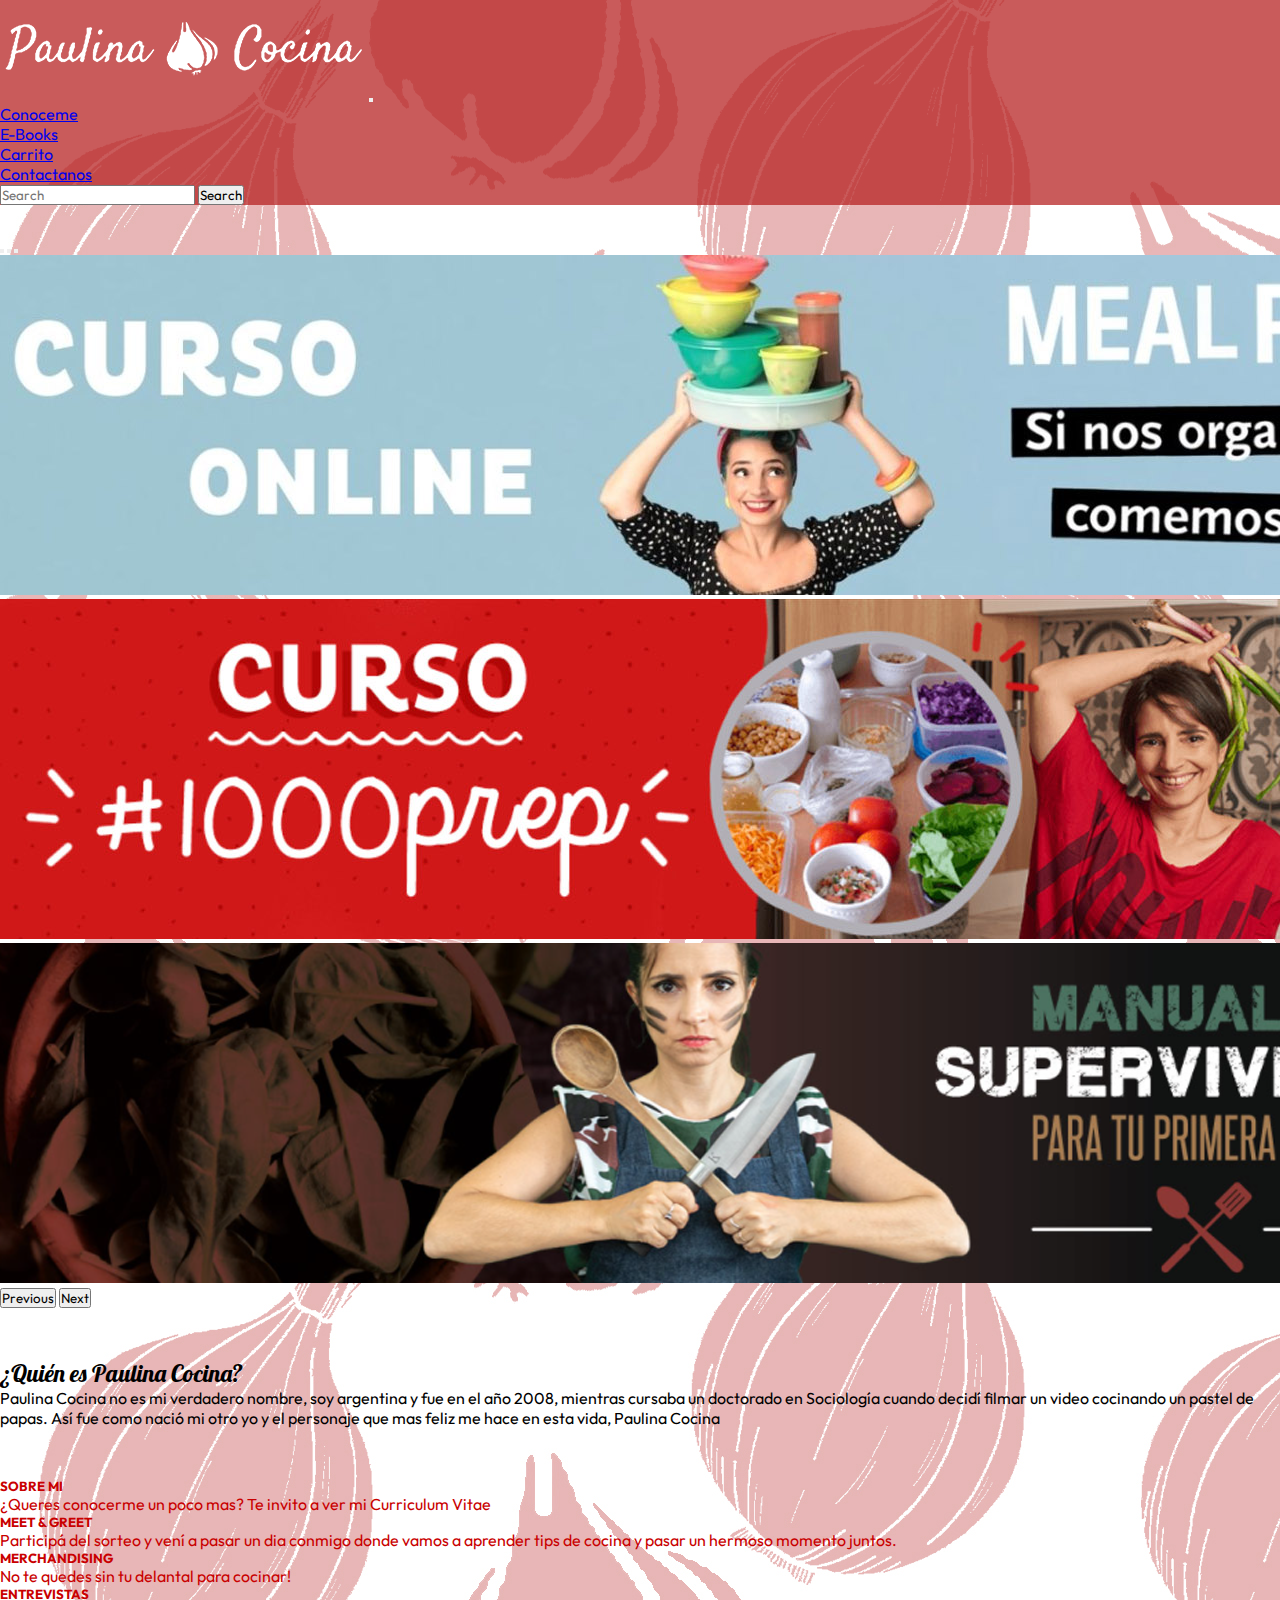
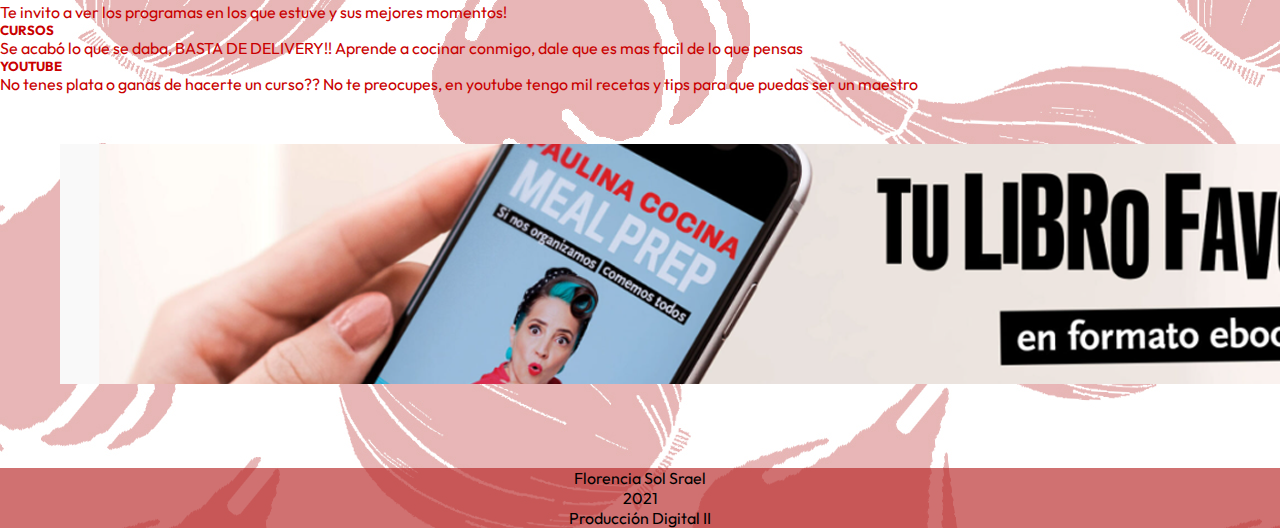
==== commit 395d80e8: "Add files via upload" ====
--- a/index.html
+++ b/index.html
@@ -76,13 +76,13 @@
                     <div class="carousel-inner">
 
                       <div class="carousel-item active">
-                        <a href="https://almacen.paulinacocina.net/producto/curso-1000prep-el-arte-de-cocinar-y-guardar/?v=5b61a1b298a0"><img src="slider1.jpg" class="d-block w-100" alt="..."></a>
+                        <a href="cursos.html"><img src="slider1.jpg" class="d-block w-100" alt="..."></a>
                       </div>
                       <div class="carousel-item">
-                        <a href="https://almacen.paulinacocina.net/producto/curso-1000prep-el-arte-de-cocinar-y-guardar/?v=5b61a1b298a0"><img src="slider2.jpg" class="d-block w-100" alt="..."></a>
+                        <a href="cursos.html"><img src="slider2.jpg" class="d-block w-100" alt="..."></a>
                       </div>
                       <div class="carousel-item">
-                        <a href="https://almacen.paulinacocina.net/producto/ebook-manual-de-supervivencia/"><img src="slider3.png" class="d-block w-100" alt="..."></a>
+                        <a href="cursos.html"><img src="slider3.png" class="d-block w-100" alt="..."></a>
                       </div>
                     </div>
                     <!-- CONTROLES < y > -->
@@ -98,6 +98,9 @@
             </div>
         </div>
 
+
+
+
       <div class="coment">
         </div><div class="container card" id="SobreMi">
           <div class="card-header" style="font-family: 'Lobster', cursive; font-size: 150%;">
@@ -112,15 +115,13 @@
       </div>
 
 
-
-
-
+        
 
         <div class="sections-container-fluid">
           <div class="container">
           <div class="row row-cols-1 row-cols-md-3 g-4">
             <div class="col-b1">
-              <a href="https://florenciasrael.github.io/CVPaulina/">
+              <a href="https://florenciasrael.github.io/CVPaulina/" class="links">
                 <div class="card h-100">
                 <div class="card-body">
                   <h5 class="card-title">SOBRE MI</h5>
@@ -129,7 +130,8 @@
               </div></a>
             </div>
             <div class="col-b2">
-              <a href="https://florenciasrael.github.io/MeetAndGreet/index.html"><div class="card h-100">
+              <a href="https://florenciasrael.github.io/MeetAndGreet/index.html" class="links">
+                <div class="card h-100">
                 <div class="card-body">
                   <h5 class="card-title">MEET & GREET</h5>
                   <p class="card-text">Participá del sorteo y vení a pasar un dia conmigo donde vamos a aprender tips de cocina y pasar un hermoso momento juntos.</p>
@@ -137,7 +139,8 @@
               </div>
             </div></a>
             <div class="col-b3">
-              <a href="https://florenciasrael.github.io/MeetAndGreet/merch.html"><div class="card h-100">
+              <a href="merch.html" class="links">
+                <div class="card h-100">
                 <div class="card-body">
                   <h5 class="card-title">MERCHANDISING</h5>
                   <p class="card-text">No te quedes sin tu delantal para cocinar!</p>
@@ -145,7 +148,8 @@
               </div>
             </div></a>
             <div class="col-b4">
-              <a href="https://florenciasrael.github.io/MeetAndGreet/entrevistas.html"><div class="card h-100">
+              <a href="entrevistas.html" class="links">
+                <div class="card h-100">
                 <div class="card-body">
                   <h5 class="card-title">ENTREVISTAS</h5>
                   <p class="card-text">Te invito a ver los programas en los que estuve y sus mejores momentos!</p>
@@ -153,7 +157,8 @@
               </div>
             </div></a>
             <div class="col-b5">
-              <a href="https://florenciasrael.github.io/MeetAndGreet/cursos.html"><div class="card h-100">
+              <a href="cursos.html" class="links">
+                <div class="card h-100">
                 <div class="card-body">
                   <h5 class="card-title">CURSOS</h5>
                   <p class="card-text"> Se acabó lo que se daba, BASTA DE DELIVERY!! Aprende a cocinar conmigo, dale que es mas facil de lo que pensas</p>
@@ -161,7 +166,8 @@
               </div>
             </div></a>
             <div class="col-b6">
-              <a href="https://www.youtube.com/c/PaulinaCocinaNetBlog"><div class="card h-100">
+              <a href="https://www.youtube.com/c/PaulinaCocinaNetBlog" class="links">
+                <div class="card h-100">
                 <div class="card-body">
                   <h5 class="card-title">YOUTUBE</h5>
                   <p class="card-text">No tenes plata o ganas de hacerte un curso?? No te preocupes, en youtube tengo mil recetas y tips para que puedas ser un maestro</p>
@@ -172,26 +178,15 @@
         </div>  
         </div>
 
+
+        
+  
         <div class="ebook-container" id="E-Book">
-
-            <div id="carouselExampleIndicators" class="carousel slide" data-bs-ride="carousel">
-                <!--indicadores tiene q haber concordancia, no puedo tener 4 items y 2 indicadores. con el data-bs-slide-to le indico q foto sigue despues de esa img-->
-                <div class="carousel-indicators">
-                  <button type="button" data-bs-target="#carouselExampleIndicators" data-bs-slide-to="0" class="active" aria-current="true" aria-label="Slide 1"></button>
-                  
-                </div>
-                <!--contenido del slider img, si elijo el slider con texto abajo de la img tengo el espaciode los textos-->
-                <div class="carousel-inner">
-
-                  <div class="carousel-item active">
-                    <a href=""><img src="ebookk.png" class="d-block w-100" alt="..."></a>
-                  </div>
-                
-                </div>
-            </div>
-
-    </div>
-        </div>
+            <div class="img">
+              <a href="ebook.html"><img src="ebookk.png" class="d-block w-100" alt="..."></a>
+            </div>     
+        </div>
+            
 
 
 
--- a/style.css
+++ b/style.css
@@ -15,6 +15,9 @@
     animation-name: header;
     animation-duration: 0,5s;
 }
+header a:hover {
+    color: white;
+}
 .logoheader img {
     margin-right: 100%;
 }
@@ -27,45 +30,173 @@
     }
 }
 
-
-
 .slider-container-fluid {
     margin-bottom: 50px;
 }
 
-
 .sections-container-fluid {
     margin-bottom: 50px;
     margin-top: 50px;
+}
+.sections-container-fluid .col-b1 :hover{
+    background-color: rgba(196, 19, 19, 0.877);
+    color: white;
+}
+.sections-container-fluid .col-b2 :hover{
+    background-color: rgba(196, 19, 19, 0.678);
+    color: white;
+}
+.sections-container-fluid .col-b3 :hover{
+    background-color: rgba(196, 19, 19, 0.603);
+    color: white;
+}
+.sections-container-fluid .col-b4 :hover{
+    background-color: rgba(196, 19, 19, 0.582);
+    color: white;
+}
+.sections-container-fluid .col-b5 :hover{
+    background-color: rgba(196, 19, 19, 0.479);
+    color: white;
+}
+.sections-container-fluid .col-b6 :hover{
+    background-color: rgba(196, 19, 19, 0.404);
+    color: white;
+}
+
+.sections-container-fluid .links {
+    text-decoration: none;
+    color: rgb(201, 0, 0);
+}
+
+.ebook-container .img {
+    margin-bottom: 20px;
+    padding: 60px;
+    padding-top: 0;
+}
+
+
+/*CURSOS*/
+.cursos {
+    display: flex;
+    background-color: red;
+}
+
+/*MERCH*/
+.col-A {
+    overflow: hidden;
+}
+.card-img {
+    transition-property: all;
+    transition: 1s;
+    overflow: hidden;
+}	
+.card-img:hover {
+    transform: scale(110%); 
+    transition: 1s;
+}
+.container h1 {
+    animation-name: txtentrevista;
+    animation-delay: 0s;
+    animation-duration: 5s;
+}
+.card-body .btn-primary:hover {
+    background-color: white;
+    color: blue;
+    animation-name: boton;
+    animation-duration: 1s;
+}
+
+@keyframes boton {
+    0% {
+        transform: scale(1.0);
+    }
+    100% {
+        transform: scale(1.06);
+    }
+    
+}
+
+
+/*VER MAS*/
+.container .contene{
+    background-color: rgba(255, 255, 255, 0.514);
+    padding-left: 60px;
+    margin-top: 30px;
+    padding-top: 60px;
+    padding-bottom: 60px;
+    margin-bottom: 50px;
+}
+.card-body-A {
+    width: 90%;
+    display: flex;
+    flex-direction: column;
+    align-items: center;
+    justify-content: center;
+    margin-top: 25%;
+    text-align: center;
+}
+.card-body-A .btn-primary {
+    width: 85%;
+}
+
+.card-body-A .btn-primary:hover {
+    background-color: white;
+    color: blue;
+    animation-name: boton;
+    animation-duration: 1s;
+}
+
+
+/*ENTREVISTAS*/	
+.entrevistas {
+    margin-bottom: 50px;
+    margin-top: 30px;
+}
+.col-e .links{
     text-decoration: none;
     color: black;
 }
-.sections-container-fluid .col-b1 :hover{
-    background-color: rgba(196, 19, 19, 0.877);
-    color: white;
-}
-.sections-container-fluid .col-b2 :hover{
-    background-color: rgba(196, 19, 19, 0.678);
-    color: white;
-}
-.sections-container-fluid .col-b3 :hover{
-    background-color: rgba(196, 19, 19, 0.603);
-    color: white;
-}
-.sections-container-fluid .col-b4 :hover{
-    background-color: rgba(196, 19, 19, 0.582);
-    color: white;
-}
-.sections-container-fluid .col-b5 :hover{
-    background-color: rgba(196, 19, 19, 0.479);
-    color: white;
-}
-.sections-container-fluid .col-b6 :hover{
-    background-color: rgba(196, 19, 19, 0.404);
-    color: white;
-}
-
-
+.col-e .links:hover {
+    color: rgb(201, 0, 0);
+    
+}
+
+.col-e:hover {
+    transform: scale(1.05);
+}
+
+.txt .container{
+    font-size: 170%;
+    animation-name: txtentrevista;
+    animation-delay: 0s;
+    animation-duration: 5s;
+}
+
+@keyframes txtentrevista {
+    0% {
+        opacity: 0%;
+        transform: scale(0.0);
+    }
+    100% {
+        opacity: 100%;
+        transform: scale(1.02);
+    }
+    
+}
+
+/*CONTACTO*/	
+.form1 {
+    background-color: rgba(255, 255, 255, 0.596);
+    margin-bottom: 70px;
+}
+    .col-13 .btn-primary:hover {
+        background-color: white;
+        color: blue;
+    }
+
+
+
+/*FOOTER*/	
 footer {
     background-color: rgba(182, 34, 34, 0.644);
     text-align: center;
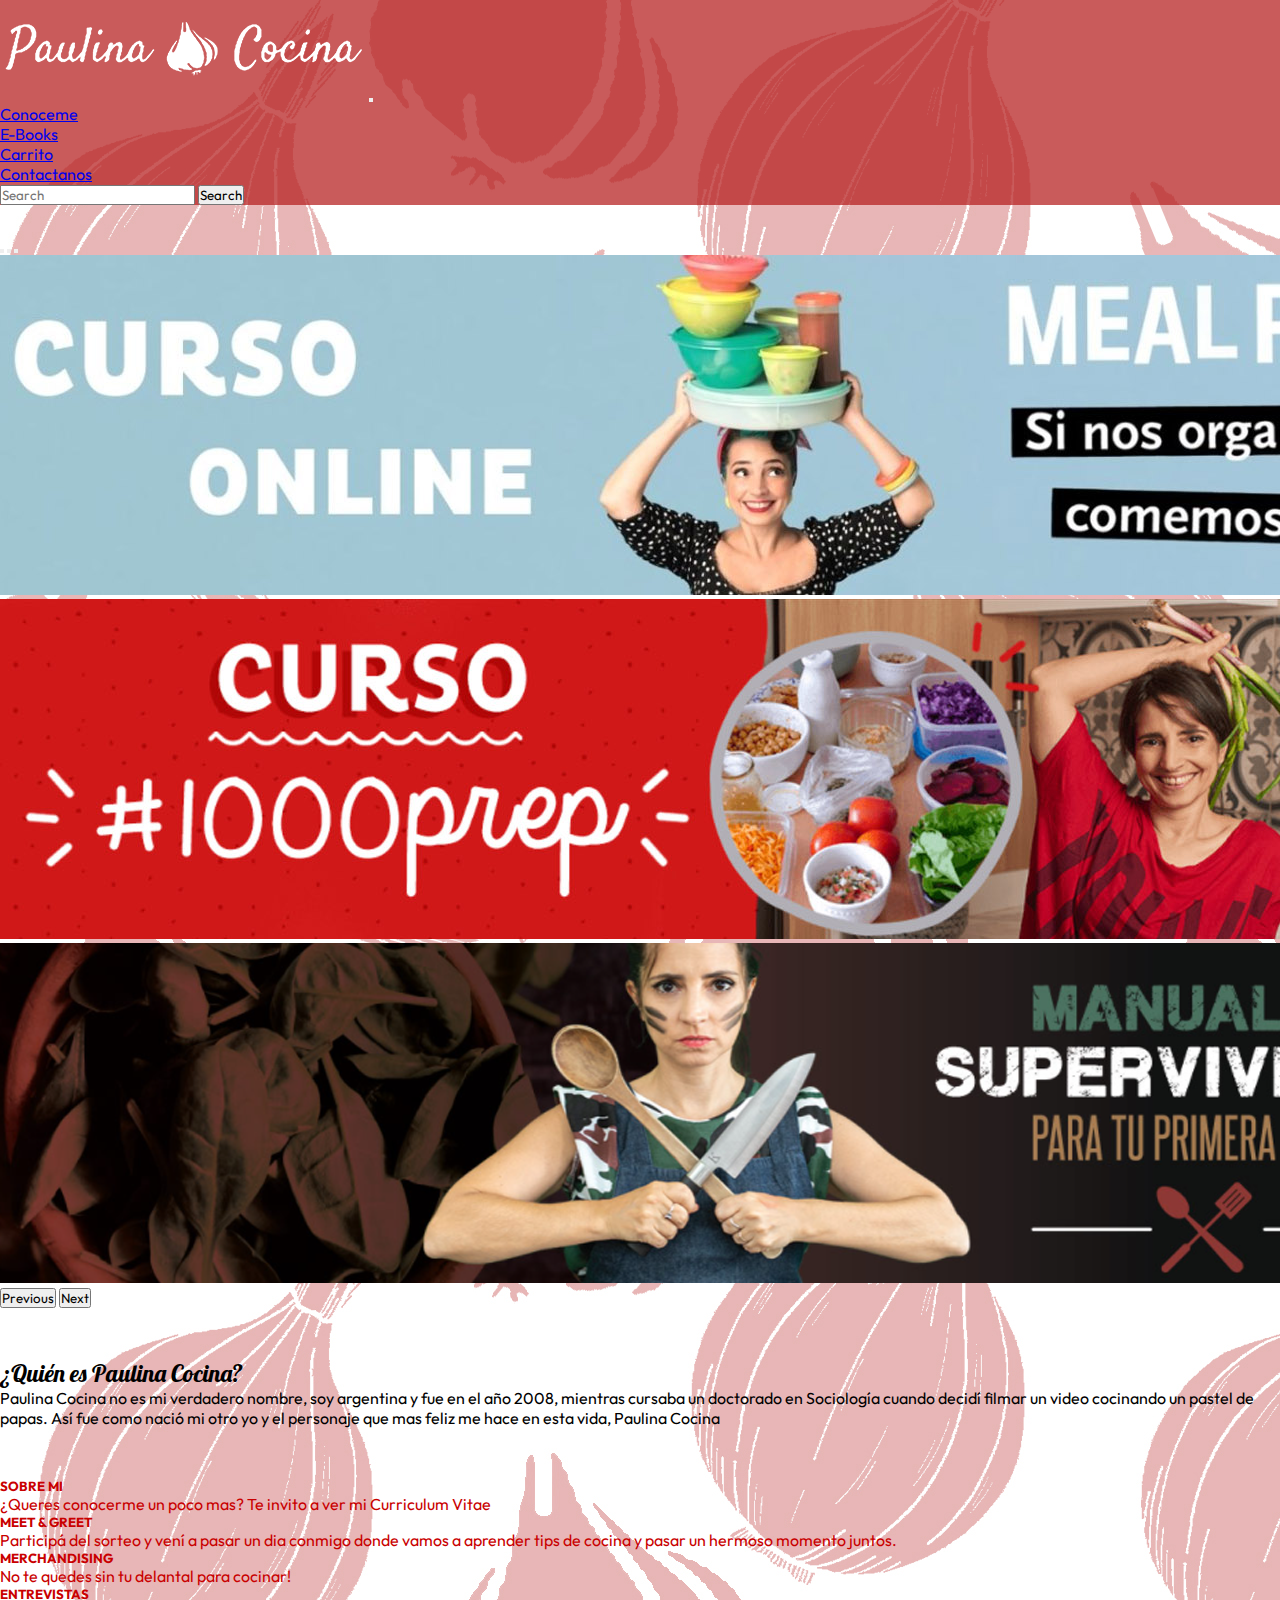
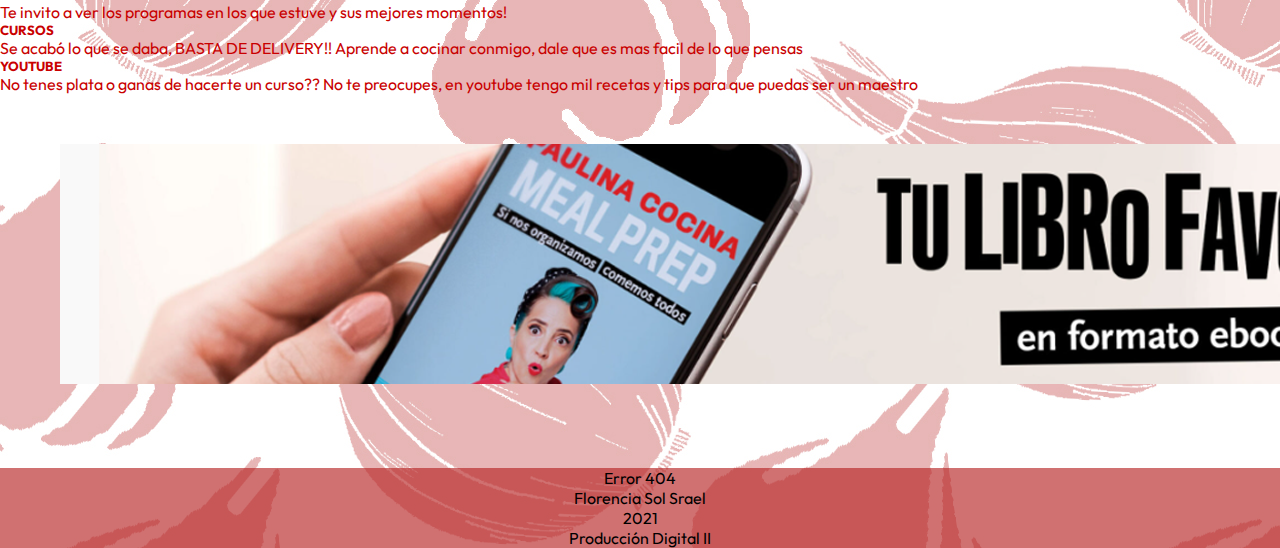
==== commit 07c08722: "Add files via upload" ====
--- a/index.html
+++ b/index.html
@@ -195,6 +195,9 @@
 <footer class="container-fluid">
   <div class="footer container">
     <div class="row">
+      <a href="https://florenciasrael.github.io/error404/" style="text-decoration: none; color: black; margin: 2%;">Error 404</a>
+    </div>
+    <div class="row">
         <p class="col">Florencia Sol Srael</p>
         <p class="col"> 2021 </p>
         <p class="col"> Producción Digital II</p>   
--- a/style.css
+++ b/style.css
@@ -41,26 +41,38 @@
 .sections-container-fluid .col-b1 :hover{
     background-color: rgba(196, 19, 19, 0.877);
     color: white;
+    transform: scale(1.03);
+    transition-duration: 0.7s;
 }
 .sections-container-fluid .col-b2 :hover{
     background-color: rgba(196, 19, 19, 0.678);
     color: white;
+    transform: scale(1.03);
+    transition-duration: 0.7s;
 }
 .sections-container-fluid .col-b3 :hover{
     background-color: rgba(196, 19, 19, 0.603);
     color: white;
+    transform: scale(1.03);
+    transition-duration: 0.7s;
 }
 .sections-container-fluid .col-b4 :hover{
     background-color: rgba(196, 19, 19, 0.582);
     color: white;
+    transform: scale(1.03);
+    transition-duration: 0.7s;
 }
 .sections-container-fluid .col-b5 :hover{
     background-color: rgba(196, 19, 19, 0.479);
     color: white;
+    transform: scale(1.03);
+    transition-duration: 0.7s;
 }
 .sections-container-fluid .col-b6 :hover{
     background-color: rgba(196, 19, 19, 0.404);
     color: white;
+    transform: scale(1.03);
+    transition-duration: 0.7s;
 }
 
 .sections-container-fluid .links {
@@ -77,8 +89,36 @@
 
 /*CURSOS*/
 .cursos {
-    display: flex;
-    background-color: red;
+    margin-bottom: 50px;
+    margin-top: 20px;
+}
+
+.cursos:hover {
+    box-shadow: red;
+}
+
+.rounded-start{
+    width: 100%;
+    margin-top: 30%;
+}
+
+.container .flor {
+    animation-name: cursoflor;
+    animation-duration: 3s;
+}
+
+.container .flor:hover {
+    transform: translateX(-30%);
+    transition-duration: 3s;
+}
+
+@keyframes cursoflor {
+    0% {
+        transform: translateX(100%);
+    }
+    100% {
+        transform: translateX(0%);
+    }
 }
 
 /*MERCH*/
@@ -122,17 +162,17 @@
     background-color: rgba(255, 255, 255, 0.514);
     padding-left: 60px;
     margin-top: 30px;
-    padding-top: 60px;
     padding-bottom: 60px;
     margin-bottom: 50px;
 }
+
 .card-body-A {
     width: 90%;
     display: flex;
     flex-direction: column;
     align-items: center;
     justify-content: center;
-    margin-top: 25%;
+    margin-top: 60%;
     text-align: center;
 }
 .card-body-A .btn-primary {
